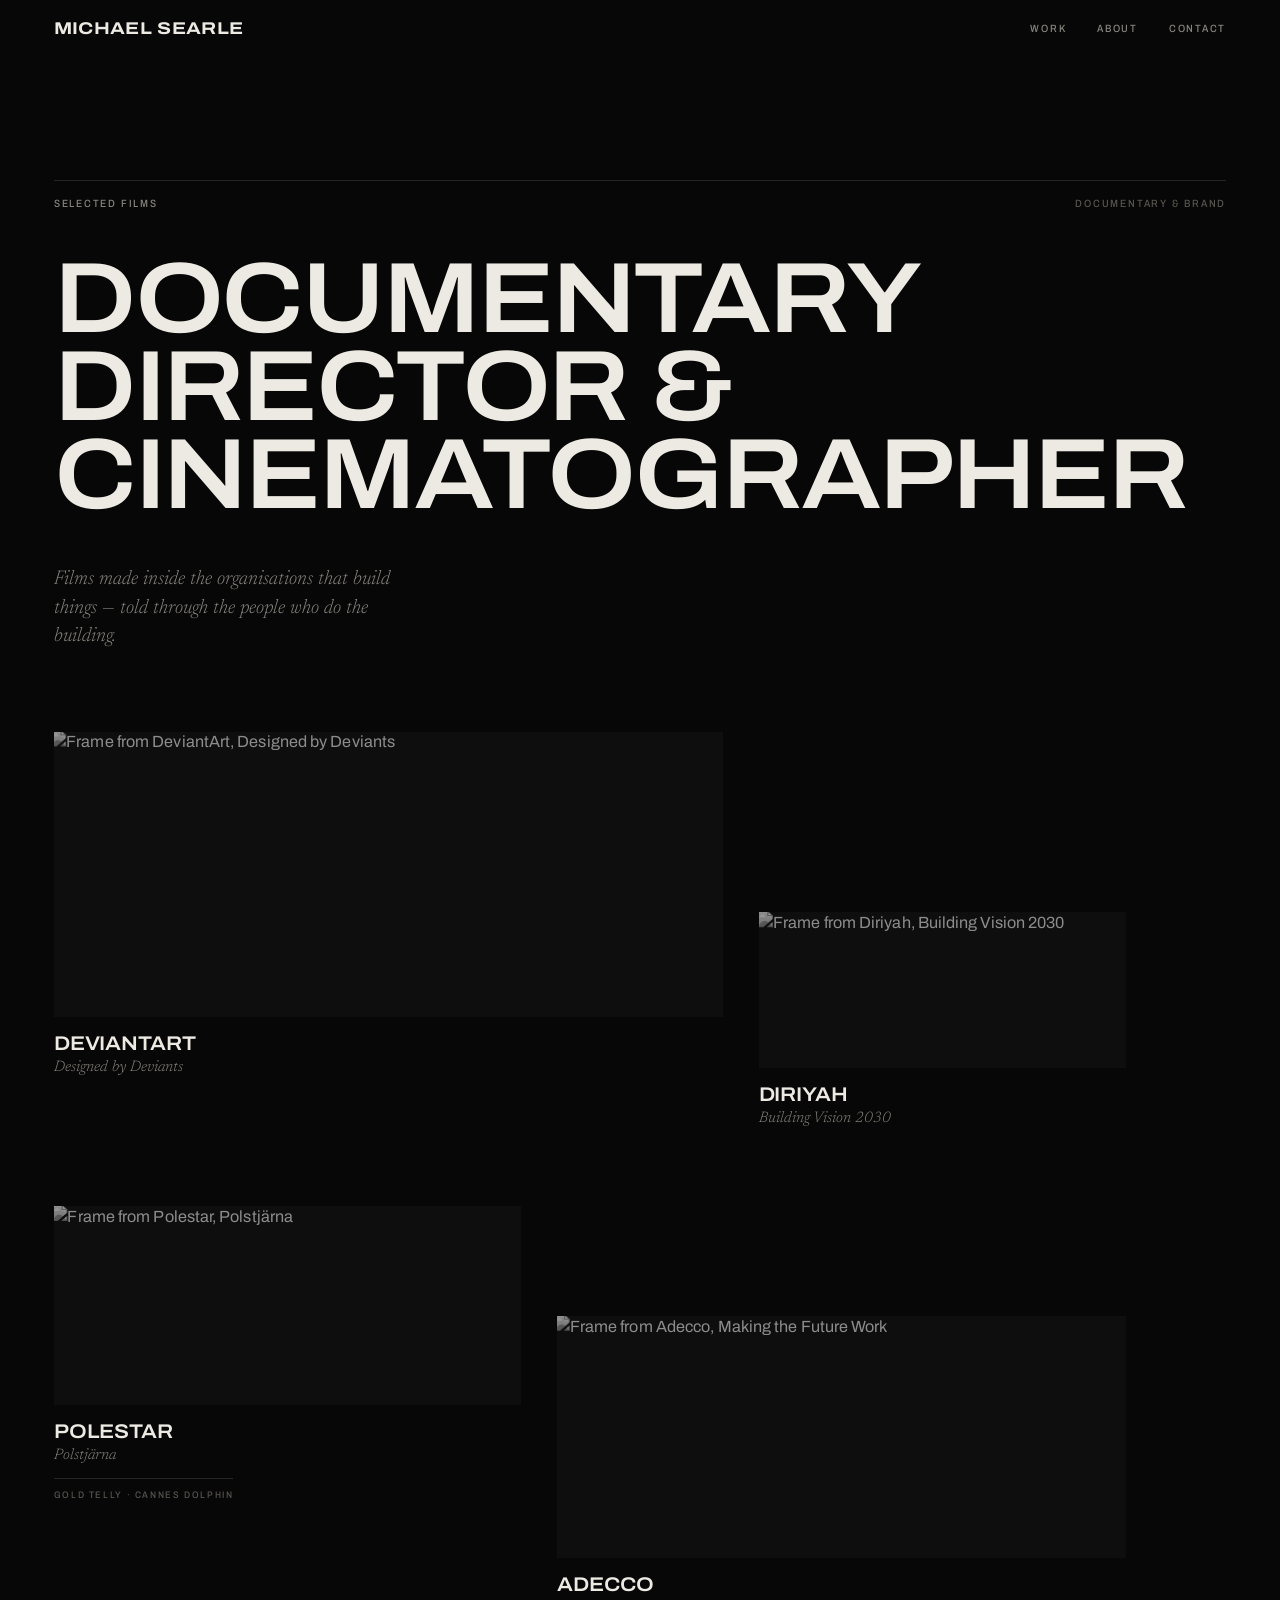
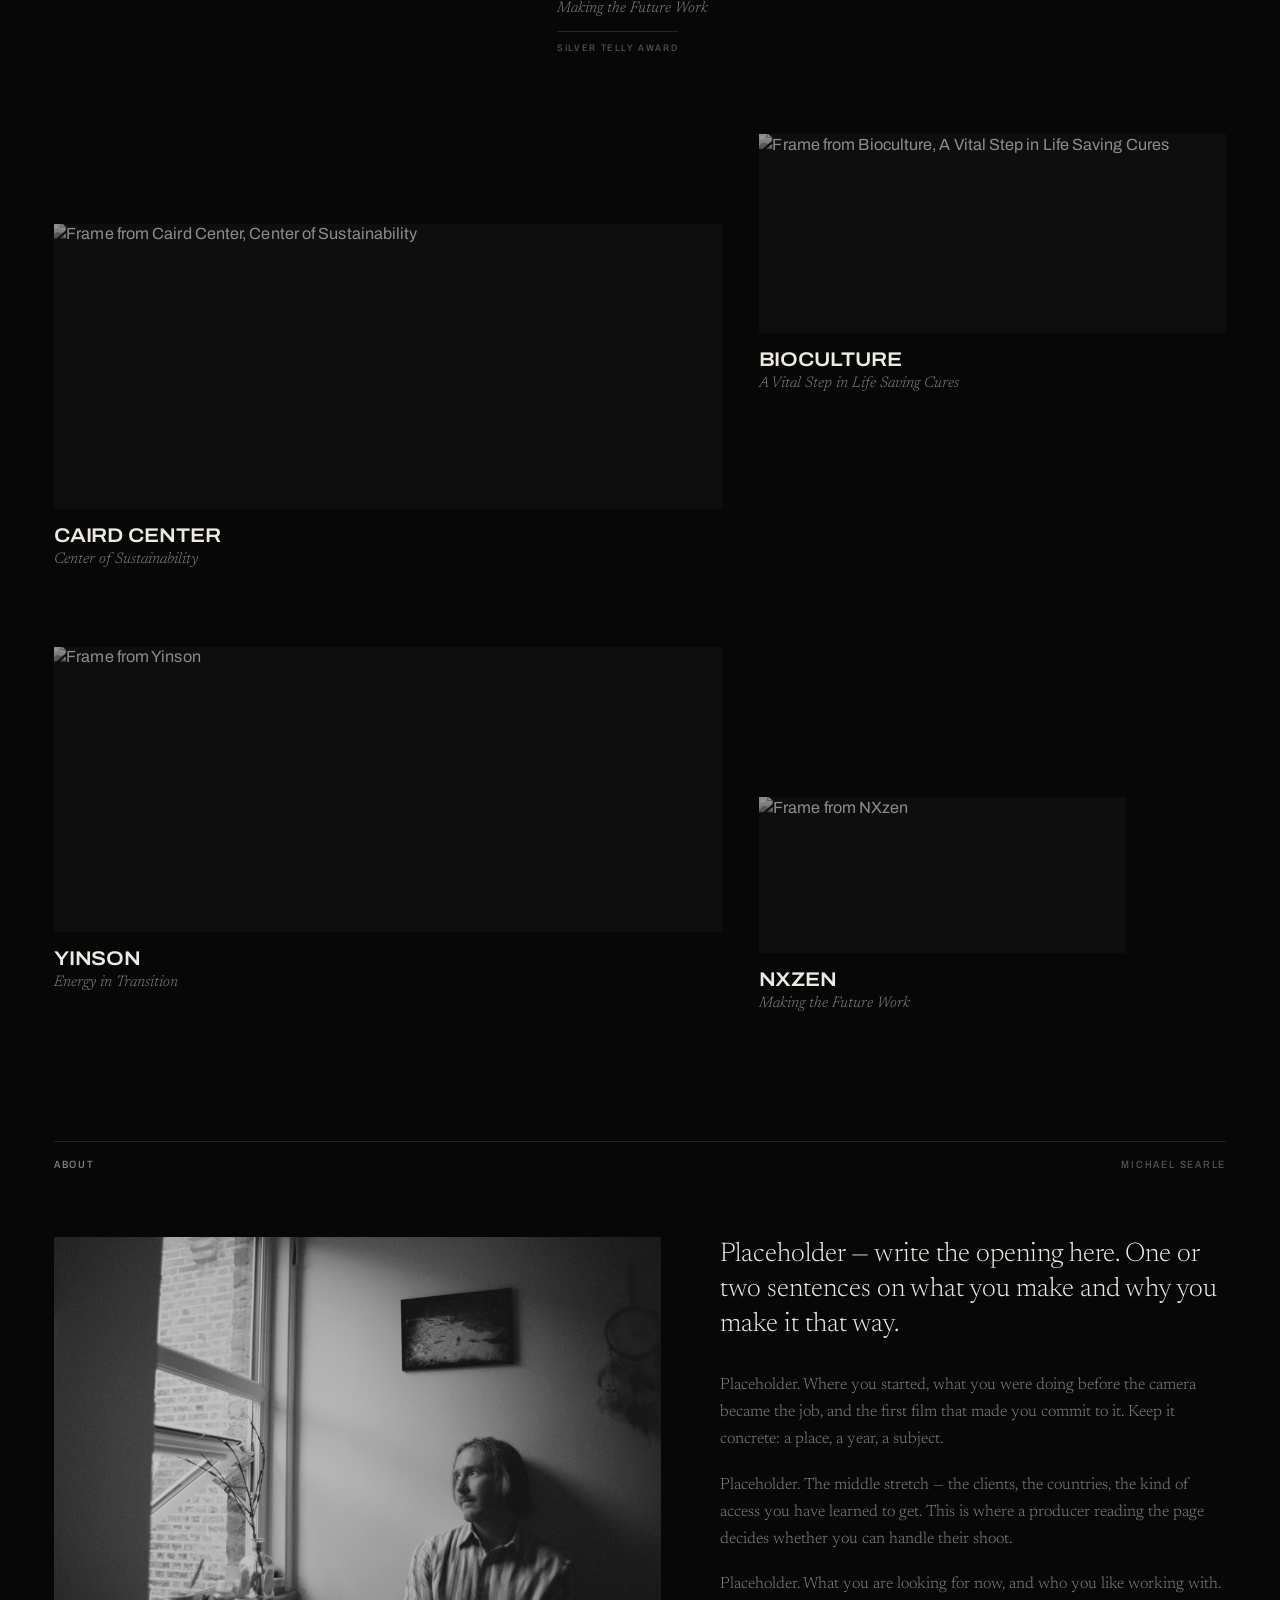
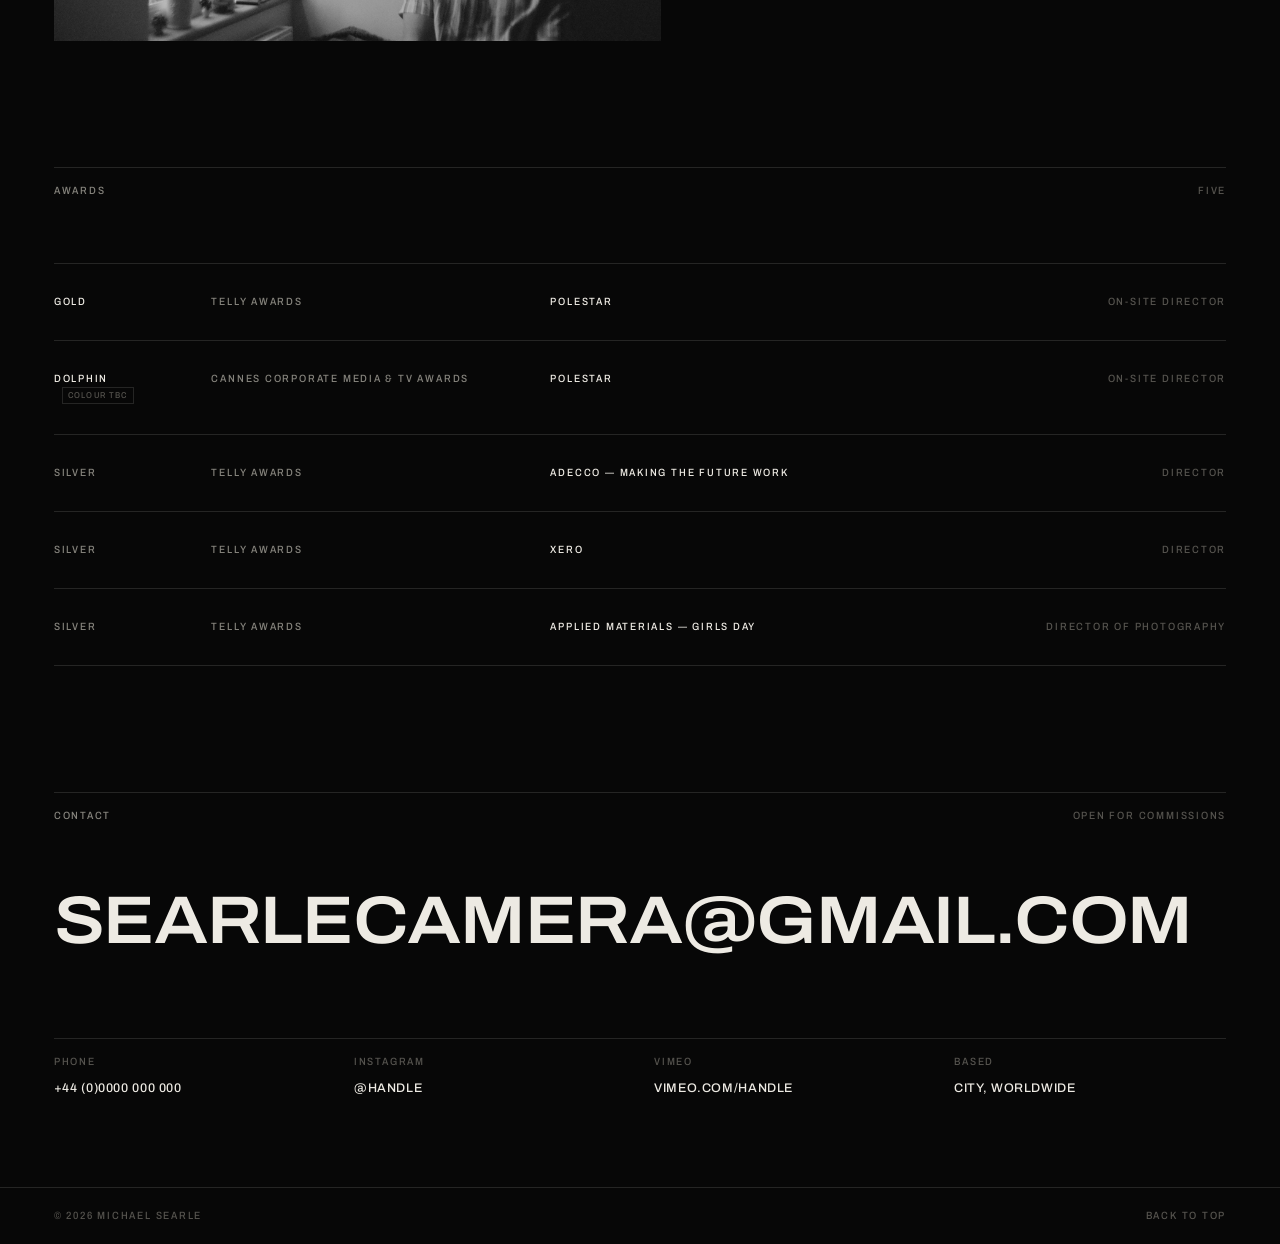
==== index.html @ 8e5689cb "Portfolio site: films, about, awards, contact Static single-page site. Monochrome by design — colour" ====
<!doctype html>
<html lang="en" class="is-loading">
<head>
<meta charset="utf-8">
<meta name="viewport" content="width=device-width, initial-scale=1">
<title>Michael Searle — Documentary Director &amp; Cinematographer</title>
<meta name="description" content="Selected documentary and brand films by Michael Searle. Director and cinematographer. Telly Award and Cannes Dolphin winner.">
<meta name="theme-color" content="#070707">

<meta property="og:type" content="website">
<meta property="og:title" content="Michael Searle — Documentary Director &amp; Cinematographer">
<meta property="og:description" content="Selected documentary and brand films. Director and cinematographer.">
<meta property="og:image" content="https://img.youtube.com/vi/LLFeIwLAFyw/maxresdefault.jpg">
<meta name="twitter:card" content="summary_large_image">

<link rel="icon" href="data:image/svg+xml,%3Csvg xmlns='http://www.w3.org/2000/svg' viewBox='0 0 32 32'%3E%3Crect width='32' height='32' fill='%23070707'/%3E%3Crect x='7' y='10' width='18' height='12' fill='none' stroke='%23EDEAE3' stroke-width='2'/%3E%3C/svg%3E">

<link rel="preconnect" href="https://fonts.googleapis.com">
<link rel="preconnect" href="https://fonts.gstatic.com" crossorigin>
<link rel="preconnect" href="https://img.youtube.com">
<link href="https://fonts.googleapis.com/css2?family=Archivo:ital,wdth,wght@0,62..125,100..900;1,62..125,100..900&family=Newsreader:ital,opsz,wght@0,6..72,200..800;1,6..72,200..800&display=swap" rel="stylesheet">
<link rel="stylesheet" href="assets/css/site.css">
</head>
<body>

<a class="skip" href="#work">Skip to the films</a>

<header class="masthead">
  <a class="wordmark" href="#top">Michael&nbsp;Searle</a>
  <nav class="nav" aria-label="Primary">
    <a href="#work">Work</a>
    <a href="#about">About</a>
    <a href="#contact">Contact</a>
  </nav>
</header>

<main id="top">

  <!-- ───────────────────────── HERO ───────────────────────── -->
  <section class="hero">
    <p class="rail">
      <span>Selected films</span>
      <span class="rail__end">Documentary &amp; brand</span>
    </p>
    <h1 class="hero__line">
      <span class="rise"><span>Documentary</span></span>
      <span class="rise"><span>Director &amp;</span></span>
      <span class="rise"><span>Cinematographer</span></span>
    </h1>
    <!-- REPLACE: one-line positioning statement -->
    <p class="hero__note rise"><span>Films made inside the organisations that build things &mdash; told through the people who do the building.</span></p>
  </section>

  <!-- ───────────────────────── WORK ───────────────────────── -->
  <!--
    HOW TO EDIT A FILM CARD
    ───────────────────────
    data-video   the YouTube ID (the bit after youtu.be/)
    --span       how many of the 12 columns the card fills (desktop only)
    --push       how far the card is nudged down the page, in px (desktop only)
    Keep each row's spans adding up to 12 or less, or the card wraps to a new row.
    film__laurel appears only on films that won something.
  -->
  <section id="work" class="work" aria-label="Selected films">
    <div class="grid">

      <article class="film" data-video="LLFeIwLAFyw" style="--span:7;--push:0">
        <button class="film__trigger" type="button">
          <span class="film__frame">
            <img class="film__still" src="https://img.youtube.com/vi/LLFeIwLAFyw/maxresdefault.jpg" alt="Frame from DeviantArt, Designed by Deviants" loading="lazy" decoding="async" width="1280" height="720">
            <span class="film__stage" aria-hidden="true"></span>
            <span class="film__cue" aria-hidden="true">Watch</span>
          </span>
          <span class="film__slate">
            <span class="film__client">DeviantArt</span>
            <span class="film__title">Designed by Deviants</span>
          </span>
        </button>
      </article>

      <article class="film" data-video="vI97A2Y2RiU" style="--span:4;--push:180">
        <button class="film__trigger" type="button">
          <span class="film__frame">
            <img class="film__still" src="https://img.youtube.com/vi/vI97A2Y2RiU/maxresdefault.jpg" alt="Frame from Diriyah, Building Vision 2030" loading="lazy" decoding="async" width="1280" height="720">
            <span class="film__stage" aria-hidden="true"></span>
            <span class="film__cue" aria-hidden="true">Watch</span>
          </span>
          <span class="film__slate">
            <span class="film__client">Diriyah</span>
            <span class="film__title">Building Vision 2030</span>
          </span>
        </button>
      </article>

      <article class="film" data-video="I_f2rPubftE" style="--span:5;--push:0">
        <button class="film__trigger" type="button">
          <span class="film__frame">
            <img class="film__still" src="https://img.youtube.com/vi/I_f2rPubftE/maxresdefault.jpg" alt="Frame from Polestar, Polstjärna" loading="lazy" decoding="async" width="1280" height="720">
            <span class="film__stage" aria-hidden="true"></span>
            <span class="film__cue" aria-hidden="true">Watch</span>
          </span>
          <span class="film__slate">
            <span class="film__client">Polestar</span>
            <span class="film__title">Polstj&auml;rna</span>
            <span class="film__laurel">Gold Telly &middot; Cannes Dolphin</span>
          </span>
        </button>
      </article>

      <article class="film" data-video="-4TSScl1bxA" style="--span:6;--push:110">
        <button class="film__trigger" type="button">
          <span class="film__frame">
            <img class="film__still" src="https://img.youtube.com/vi/-4TSScl1bxA/maxresdefault.jpg" alt="Frame from Adecco, Making the Future Work" loading="lazy" decoding="async" width="1280" height="720">
            <span class="film__stage" aria-hidden="true"></span>
            <span class="film__cue" aria-hidden="true">Watch</span>
          </span>
          <span class="film__slate">
            <span class="film__client">Adecco</span>
            <span class="film__title">Making the Future Work</span>
            <span class="film__laurel">Silver Telly Award</span>
          </span>
        </button>
      </article>

      <!--
        ORIGINA — no YouTube link was supplied, so this card is commented out.
        Paste the video ID into data-video AND into the img src, then uncomment.

      <article class="film" data-video="PASTE_ID" style="--span:4;--push:0">
        <button class="film__trigger" type="button">
          <span class="film__frame">
            <img class="film__still" src="https://img.youtube.com/vi/PASTE_ID/maxresdefault.jpg" alt="Frame from Origina, A Robin Hood Giant" loading="lazy" decoding="async" width="1280" height="720">
            <span class="film__stage" aria-hidden="true"></span>
            <span class="film__cue" aria-hidden="true">Watch</span>
          </span>
          <span class="film__slate">
            <span class="film__client">Origina</span>
            <span class="film__title">A Robin Hood Giant</span>
          </span>
        </button>
      </article>
      -->

      <article class="film" data-video="oMH13OYXkrA" style="--span:7;--push:90">
        <button class="film__trigger" type="button">
          <span class="film__frame">
            <img class="film__still" src="https://img.youtube.com/vi/oMH13OYXkrA/maxresdefault.jpg" alt="Frame from Caird Center, Center of Sustainability" loading="lazy" decoding="async" width="1280" height="720">
            <span class="film__stage" aria-hidden="true"></span>
            <span class="film__cue" aria-hidden="true">Watch</span>
          </span>
          <span class="film__slate">
            <span class="film__client">Caird Center</span>
            <span class="film__title">Center of Sustainability</span>
          </span>
        </button>
      </article>

      <article class="film" data-video="CM1mEXK-iSc" style="--span:5;--push:0">
        <button class="film__trigger" type="button">
          <span class="film__frame">
            <img class="film__still" src="https://img.youtube.com/vi/CM1mEXK-iSc/maxresdefault.jpg" alt="Frame from Bioculture, A Vital Step in Life Saving Cures" loading="lazy" decoding="async" width="1280" height="720">
            <span class="film__stage" aria-hidden="true"></span>
            <span class="film__cue" aria-hidden="true">Watch</span>
          </span>
          <span class="film__slate">
            <span class="film__client">Bioculture</span>
            <span class="film__title">A Vital Step in Life Saving Cures</span>
          </span>
        </button>
      </article>

      <!--
        APPLIED MATERIALS — no YouTube link was supplied, so this card is commented out.
        Paste the video ID into data-video AND into the img src, then uncomment.

      <article class="film" data-video="PASTE_ID" style="--span:6;--push:130">
        <button class="film__trigger" type="button">
          <span class="film__frame">
            <img class="film__still" src="https://img.youtube.com/vi/PASTE_ID/maxresdefault.jpg" alt="Frame from Applied Materials, Girls Day" loading="lazy" decoding="async" width="1280" height="720">
            <span class="film__stage" aria-hidden="true"></span>
            <span class="film__cue" aria-hidden="true">Watch</span>
          </span>
          <span class="film__slate">
            <span class="film__client">Applied Materials</span>
            <span class="film__title">Girls Day &mdash; Des Ailes Pour Toutes</span>
            <span class="film__laurel">Silver Telly Award</span>
          </span>
        </button>
      </article>
      -->

      <article class="film" data-video="Gzla2dBXvBA" style="--span:7;--push:0">
        <button class="film__trigger" type="button">
          <span class="film__frame">
            <img class="film__still" src="https://img.youtube.com/vi/Gzla2dBXvBA/maxresdefault.jpg" alt="Frame from Yinson" loading="lazy" decoding="async" width="1280" height="720">
            <span class="film__stage" aria-hidden="true"></span>
            <span class="film__cue" aria-hidden="true">Watch</span>
          </span>
          <span class="film__slate">
            <span class="film__client">Yinson</span>
            <!-- REPLACE: subtitle for Yinson -->
            <span class="film__title">Energy in Transition</span>
          </span>
        </button>
      </article>

      <article class="film" data-video="K4j6Lb-5UPE" style="--span:4;--push:150">
        <button class="film__trigger" type="button">
          <span class="film__frame">
            <img class="film__still" src="https://img.youtube.com/vi/K4j6Lb-5UPE/maxresdefault.jpg" alt="Frame from NXzen" loading="lazy" decoding="async" width="1280" height="720">
            <span class="film__stage" aria-hidden="true"></span>
            <span class="film__cue" aria-hidden="true">Watch</span>
          </span>
          <span class="film__slate">
            <span class="film__client">NXzen</span>
            <!-- CHECK: you gave NXzen the same subtitle as Adecco -->
            <span class="film__title">Making the Future Work</span>
          </span>
        </button>
      </article>

    </div>
  </section>

  <!-- ───────────────────────── ABOUT ───────────────────────── -->
  <section id="about" class="about">
    <p class="rail">
      <span>About</span>
      <span class="rail__end">Michael Searle</span>
    </p>

    <div class="about__body">
      <figure class="portrait">
        <img src="assets/img/bio.jpg" alt="Michael Searle" loading="lazy" decoding="async" width="2000" height="1325">
      </figure>

      <!-- REPLACE: career story. Keep it to three or four short paragraphs. -->
      <div class="prose">
        <p class="prose__lead">Placeholder &mdash; write the opening here. One or two sentences on what you make and why you make it that way.</p>
        <p>Placeholder. Where you started, what you were doing before the camera became the job, and the first film that made you commit to it. Keep it concrete: a place, a year, a subject.</p>
        <p>Placeholder. The middle stretch &mdash; the clients, the countries, the kind of access you have learned to get. This is where a producer reading the page decides whether you can handle their shoot.</p>
        <p>Placeholder. What you are looking for now, and who you like working with.</p>
      </div>
    </div>
  </section>

  <!-- ───────────────────────── AWARDS ───────────────────────── -->
  <section id="awards" class="awards">
    <p class="rail">
      <span>Awards</span>
      <span class="rail__end">Five</span>
    </p>

    <ul class="ledger">
      <li class="ledger__row">
        <span class="ledger__metal ledger__metal--gold">Gold</span>
        <span class="ledger__award">Telly Awards</span>
        <span class="ledger__project">Polestar</span>
        <span class="ledger__role">On-site Director</span>
      </li>
      <li class="ledger__row">
        <span class="ledger__metal ledger__metal--gold">Dolphin<i class="tbc">colour TBC</i></span>
        <span class="ledger__award">Cannes Corporate Media &amp; TV Awards</span>
        <span class="ledger__project">Polestar</span>
        <span class="ledger__role">On-site Director</span>
      </li>
      <li class="ledger__row">
        <span class="ledger__metal">Silver</span>
        <span class="ledger__award">Telly Awards</span>
        <span class="ledger__project">Adecco &mdash; Making the Future Work</span>
        <span class="ledger__role">Director</span>
      </li>
      <li class="ledger__row">
        <span class="ledger__metal">Silver</span>
        <span class="ledger__award">Telly Awards</span>
        <span class="ledger__project">Xero</span>
        <span class="ledger__role">Director</span>
      </li>
      <li class="ledger__row">
        <span class="ledger__metal">Silver</span>
        <span class="ledger__award">Telly Awards</span>
        <span class="ledger__project">Applied Materials &mdash; Girls Day</span>
        <span class="ledger__role">Director of Photography</span>
      </li>
    </ul>
  </section>

  <!-- ───────────────────────── CONTACT ───────────────────────── -->
  <section id="contact" class="contact">
    <p class="rail">
      <span>Contact</span>
      <span class="rail__end">Open for commissions</span>
    </p>

    <div class="contact__body">
      <a class="contact__mail" href="mailto:searlecamera@gmail.com">searlecamera@<wbr>gmail.com</a>

      <!-- REPLACE: your real details, or delete any line you do not use -->
      <ul class="contact__links">
        <li><span class="contact__label">Phone</span><a href="tel:+440000000000">+44 (0)0000 000 000</a></li>
        <li><span class="contact__label">Instagram</span><a href="https://instagram.com/" target="_blank" rel="noopener">@handle</a></li>
        <li><span class="contact__label">Vimeo</span><a href="https://vimeo.com/" target="_blank" rel="noopener">vimeo.com/handle</a></li>
        <li><span class="contact__label">Based</span><span>City, worldwide</span></li>
      </ul>
    </div>
  </section>

</main>

<footer class="footer">
  <span>&copy; <span id="year">2026</span> Michael Searle</span>
  <a href="#top">Back to top</a>
</footer>

<!-- Film index readout, bottom-left -->
<p class="hud" aria-hidden="true"><span class="hud__label">Index</span> <span class="hud__value" id="hud-value">08</span></p>

<!-- Lightbox -->
<div class="viewer" id="viewer" role="dialog" aria-modal="true" aria-label="Film player" hidden>
  <button class="viewer__close" id="viewer-close" type="button" aria-label="Close player">Close</button>
  <div class="viewer__stage">
    <div class="viewer__ratio" id="viewer-mount"></div>
    <p class="viewer__slate" id="viewer-slate"></p>
  </div>
</div>

<script src="assets/js/site.js"></script>
</body>
</html>
---- assets/css/site.css ----
/* ============================================================
   Michael Searle — documentary portfolio
   Palette rule: the page is monochrome. All colour comes from
   the film frames themselves, and only when you look at them.
   ============================================================ */

:root{
  --ink:       #070707;   /* page ground */
  --ink-lift:  #0e0e0e;   /* frame ground before an image loads */
  --paper:     #edeae3;   /* primary text, warm off-white */
  --haze:      #85837c;   /* secondary text */
  --haze-dim:  #55534e;   /* tertiary text, laurels */
  --rule:      rgba(237,234,227,.13);

  --gutter:    clamp(18px, 4.2vw, 68px);
  --band:      clamp(88px, 14vh, 190px);

  --f-display: 'Archivo', 'Helvetica Neue', Helvetica, Arial, sans-serif;
  --f-read:    'Newsreader', 'Iowan Old Style', 'Palatino Linotype', Georgia, serif;

  --ease:      cubic-bezier(.22,.61,.36,1);
  --wide:      112;       /* Archivo wdth axis, display role */
  --narrow:    86;        /* Archivo wdth axis, utility role */
}

*,*::before,*::after{ box-sizing:border-box; }

html{
  background:var(--ink);
  -webkit-text-size-adjust:100%;
  scroll-behavior:smooth;
  scroll-padding-top:96px;
}

body{
  margin:0;
  background:var(--ink);
  color:var(--paper);
  font-family:var(--f-display);
  font-size:16px;
  line-height:1.5;
  -webkit-font-smoothing:antialiased;
  text-rendering:optimizeLegibility;
  overflow-x:hidden;
}

img{ display:block; max-width:100%; height:auto; }
button{ font:inherit; color:inherit; background:none; border:0; padding:0; cursor:pointer; }
a{ color:inherit; text-decoration:none; }

::selection{ background:var(--paper); color:var(--ink); }

:focus-visible{
  outline:1px solid var(--paper);
  outline-offset:5px;
}

/* ---------- shared type roles ---------- */

.rail,
.nav a,
.film__laurel,
.hud,
.ledger__row,
.contact__links,
.footer,
.viewer__close,
.film__cue{
  font-variation-settings:'wdth' var(--narrow);
  font-weight:500;
  font-size:10.5px;
  letter-spacing:.17em;
  text-transform:uppercase;
}

.skip{
  position:absolute; left:-9999px; top:0; z-index:200;
  background:var(--paper); color:var(--ink);
  padding:12px 18px; letter-spacing:.14em; text-transform:uppercase; font-size:11px;
}
.skip:focus{ left:12px; top:12px; }

/* ---------- masthead ---------- */

.masthead{
  position:fixed; inset:0 0 auto 0; z-index:60;
  display:flex; align-items:center; justify-content:space-between;
  gap:24px;
  padding:20px var(--gutter);
  transition:background .4s var(--ease), border-color .4s var(--ease), padding .4s var(--ease);
  border-bottom:1px solid transparent;
}
.masthead.is-stuck{
  background:rgba(7,7,7,.82);
  backdrop-filter:blur(14px);
  -webkit-backdrop-filter:blur(14px);
  border-bottom-color:var(--rule);
  padding-top:14px; padding-bottom:14px;
}

.wordmark{
  font-variation-settings:'wdth' 120;
  font-weight:700;
  font-size:clamp(13px, 1.35vw, 17px);
  letter-spacing:.02em;
  text-transform:uppercase;
  line-height:1;
}

.nav{ display:flex; gap:clamp(16px, 2.4vw, 38px); }
.nav a{ color:var(--haze); transition:color .3s var(--ease); }
.nav a:hover, .nav a:focus-visible{ color:var(--paper); }

/* ---------- section marker ---------- */

.rail{
  display:flex; justify-content:space-between; align-items:baseline; gap:20px;
  margin:0 0 clamp(34px, 5vw, 72px);
  padding-top:15px;
  border-top:1px solid var(--rule);
  color:var(--haze);
}
.rail__end{ color:var(--haze-dim); text-align:right; }

/* ---------- hero ---------- */

.hero{
  padding:clamp(140px, 20vh, 230px) var(--gutter) clamp(56px, 9vh, 110px);
}

.hero .rail{ margin-bottom:clamp(24px, 3.4vw, 46px); }

.hero__line{
  margin:0;
  font-variation-settings:'wdth' var(--wide);
  font-weight:600;
  font-size:min(9.4rem, calc((100vw - 2 * var(--gutter) - 14px) / 11.6));
  line-height:.88;
  letter-spacing:-.022em;
  text-transform:uppercase;
}

.hero__note{
  margin:clamp(26px, 3.6vw, 46px) 0 0;
  max-width:34ch;
  font-family:var(--f-read);
  font-style:italic;
  font-weight:300;
  font-size:clamp(1.02rem, 1.55vw, 1.35rem);
  line-height:1.45;
  color:var(--haze);
}

/* load-in */
.rise{ display:block; overflow:hidden; }
.rise > span{
  display:block;
  transform:translateY(110%);
  transition:transform 1.05s var(--ease);
}
html:not(.is-loading) .rise > span{ transform:none; }
.hero__line .rise:nth-child(1) > span{ transition-delay:.06s; }
.hero__line .rise:nth-child(2) > span{ transition-delay:.14s; }
.hero__line .rise:nth-child(3) > span{ transition-delay:.22s; }
.hero__note.rise > span{ transition-delay:.34s; }

.hero .rail{
  opacity:0;
  transition:opacity .9s var(--ease) .1s;
}
html:not(.is-loading) .hero .rail{ opacity:1; }

/* ---------- the contact sheet ---------- */

.work{ padding:0 var(--gutter) var(--band); }

.grid{
  display:grid;
  grid-template-columns:repeat(12, 1fr);
  gap:clamp(46px, 6vw, 120px) clamp(20px, 2.8vw, 52px);
  align-items:start;
}

.film{
  grid-column:span var(--span, 6);
  margin-top:calc(var(--push, 0) * 1px);
  opacity:0;
  transform:translateY(14px);
  transition:opacity .9s var(--ease), transform .9s var(--ease);
}
.film.is-in{ opacity:1; transform:none; }

.film__trigger{
  display:block; width:100%; text-align:left;
}

/* Most of the films are finished at 2.35:1, so YouTube's 16:9 stills arrive
   letterboxed. Cropping the frame to scope drops the bars exactly and gives
   the whole grid one ratio. A 16:9 film added later is cropped to match. */
.film__frame{
  position:relative;
  display:block;
  aspect-ratio:2.35 / 1;
  overflow:hidden;
  background:var(--ink-lift);
}

/* the developing effect: colour is the reward for looking */
.film__still{
  width:100%; height:100%;
  object-fit:cover;
  filter:grayscale(1) contrast(1.06) brightness(.58);
  transform:scale(1.012);
  transition:filter .75s var(--ease), transform 1.4s var(--ease);
}
.film:hover .film__still,
.film__trigger:focus-visible .film__still{
  filter:grayscale(0) contrast(1) brightness(1);
  transform:scale(1.03);
}

.film__stage{
  position:absolute; inset:0;
  opacity:0;
  pointer-events:none;
  transition:opacity .7s var(--ease);
}
.film__stage.is-live{ opacity:1; }
/* The player keeps its own 16:9 box and overflows the frame, so a 2:1 film
   lands exactly inside the crop and the player's chrome sits outside it. */
.film__stage iframe{
  position:absolute; top:50%; left:50%;
  width:100%; height:auto;
  aspect-ratio:16 / 9;
  transform:translate(-50%,-50%) scale(1.02);
  border:0;
}

.film__cue{
  position:absolute; left:14px; bottom:14px; z-index:2;
  padding:7px 12px 6px;
  background:var(--paper); color:var(--ink);
  opacity:0; transform:translateY(6px);
  transition:opacity .4s var(--ease), transform .4s var(--ease);
}
.film:hover .film__cue,
.film__trigger:focus-visible .film__cue{ opacity:1; transform:none; }

.film__slate{
  display:block;
  padding-top:16px;
}

.film__client{
  display:block;
  font-variation-settings:'wdth' var(--wide);
  font-weight:600;
  font-size:clamp(1.05rem, 1.55vw, 1.7rem);
  line-height:1.1;
  letter-spacing:-.005em;
  text-transform:uppercase;
}

.film__title{
  display:block;
  margin-top:3px;
  font-family:var(--f-read);
  font-style:italic;
  font-weight:300;
  font-size:clamp(.95rem, 1.12vw, 1.15rem);
  line-height:1.35;
  color:var(--haze);
}

/* only on films that won something — the asymmetry is the information */
.film__laurel{
  display:inline-block;
  margin-top:11px;
  padding-top:9px;
  border-top:1px solid var(--rule);
  color:var(--haze-dim);
  font-size:9.5px;
}

/* ---------- about ---------- */

.about{ padding:0 var(--gutter) var(--band); }

.about__body{
  display:grid;
  grid-template-columns:minmax(0,6fr) minmax(0,5fr);
  gap:clamp(28px, 4.6vw, 88px);
  align-items:start;
}

/* Black and white until you hover it, same rule as the films. */
.portrait{ margin:0; overflow:hidden; }
.portrait img{
  width:100%;
  aspect-ratio:3 / 2;
  object-fit:cover;
  filter:grayscale(1) contrast(1.04) brightness(.78);
  transform:scale(1.004);
  transition:filter .8s var(--ease), transform 1.4s var(--ease);
}
.portrait:hover img{
  filter:grayscale(0) contrast(1) brightness(1);
  transform:scale(1.02);
}

.prose{
  max-width:56ch;
  font-family:var(--f-read);
  font-weight:300;
  font-size:clamp(1.02rem, 1.22vw, 1.22rem);
  line-height:1.65;
  color:var(--haze);
}
.prose p{ margin:0 0 1.15em; }
.prose p:last-child{ margin-bottom:0; }
.prose__lead{
  font-size:clamp(1.28rem, 2.1vw, 2rem);
  line-height:1.32;
  color:var(--paper);
  margin-bottom:1.1em !important;
}

/* ---------- awards ledger ---------- */

.awards{ padding:0 var(--gutter) var(--band); }

.ledger{ list-style:none; margin:0; padding:0; }

.ledger__row{
  display:grid;
  grid-template-columns:minmax(88px,1fr) minmax(0,2.4fr) minmax(0,3fr) minmax(0,2fr);
  gap:16px clamp(14px, 2.2vw, 40px);
  align-items:baseline;
  padding:clamp(18px, 2.4vw, 30px) 0;
  border-bottom:1px solid var(--rule);
  color:var(--haze);
}
.ledger__row:first-child{ border-top:1px solid var(--rule); }

/* metal is signalled by brightness, not by colour */
.ledger__metal{ color:var(--haze); }
.ledger__metal--gold{ color:var(--paper); }

.ledger__project{ color:var(--paper); }
.ledger__role{ color:var(--haze-dim); text-align:right; }

.tbc{
  display:inline-block;
  margin-left:8px;
  font-size:8.5px;
  font-style:normal;
  letter-spacing:.14em;
  color:var(--haze-dim);
  border:1px solid var(--rule);
  padding:2px 5px 1px;
  vertical-align:1px;
}

/* ---------- contact ---------- */

.contact{ padding:0 var(--gutter) clamp(70px, 10vh, 130px); }

/* The email is sized to fill the page width. If you swap in a longer
   address, drop the divisor below until it fits on one line again. */
.contact__mail{
  display:inline-block;
  font-variation-settings:'wdth' var(--wide);
  font-weight:600;
  font-size:min(6.2rem, calc((100vw - 2 * var(--gutter) - 14px) / 17.2));
  line-height:1;
  letter-spacing:-.02em;
  text-transform:uppercase;
  overflow-wrap:anywhere;
  background-image:linear-gradient(var(--paper),var(--paper));
  background-repeat:no-repeat;
  background-position:0 100%;
  background-size:0 1px;
  transition:background-size .55s var(--ease);
}
.contact__mail:hover,
.contact__mail:focus-visible{ background-size:100% 1px; }

.contact__links{
  list-style:none;
  margin:clamp(46px, 6.5vw, 92px) 0 0;
  padding:0;
  display:grid;
  grid-template-columns:repeat(4, minmax(0,1fr));
  gap:clamp(14px, 2.2vw, 36px);
  border-top:1px solid var(--rule);
}
.contact__links li{
  display:flex;
  flex-direction:column;
  gap:9px;
  padding-top:15px;
  color:var(--paper);
}
.contact__label{ color:var(--haze-dim); }
.contact__links li > :last-child{
  font-variation-settings:'wdth' 100;
  font-size:12.5px;
  letter-spacing:.05em;
}
.contact__links a{ transition:color .3s var(--ease); }
.contact__links a:hover{ color:var(--haze); }

/* ---------- footer ---------- */

.footer{
  display:flex; justify-content:space-between; gap:20px;
  padding:20px var(--gutter);
  border-top:1px solid var(--rule);
  color:var(--haze-dim);
}
.footer a:hover{ color:var(--paper); }

/* ---------- index readout ---------- */

.hud{
  position:fixed; left:var(--gutter); bottom:18px; z-index:55;
  margin:0;
  display:flex; gap:10px;
  color:var(--haze-dim);
  mix-blend-mode:difference;
  transition:opacity .4s var(--ease);
}
.hud__value{ color:var(--paper); font-variant-numeric:tabular-nums; }
.hud.is-hidden{ opacity:0; }

/* ---------- viewer ---------- */

.viewer{
  position:fixed; inset:0; z-index:100;
  display:grid; place-items:center;
  padding:clamp(16px, 5vw, 64px);
  background:rgba(4,4,4,.975);
  backdrop-filter:blur(10px);
  -webkit-backdrop-filter:blur(10px);
  opacity:0;
  transition:opacity .45s var(--ease);
}
.viewer[hidden]{ display:none; }
.viewer.is-open{ opacity:1; }

.viewer__stage{ width:100%; max-width:min(100%, 160vh); }

.viewer__ratio{
  position:relative;
  aspect-ratio:16 / 9;
  background:#000;
}
.viewer__ratio iframe{
  position:absolute; inset:0;
  width:100%; height:100%;
  border:0;
}

.viewer__slate{
  margin:16px 0 0;
  font-variation-settings:'wdth' var(--narrow);
  font-size:10.5px; letter-spacing:.17em; text-transform:uppercase;
  color:var(--haze);
}
.viewer__slate b{ color:var(--paper); font-weight:500; }

.viewer__close{
  position:absolute; top:clamp(16px,3vw,34px); right:clamp(16px,4vw,44px);
  color:var(--haze);
  transition:color .3s var(--ease);
}
.viewer__close:hover{ color:var(--paper); }

body.is-locked{ overflow:hidden; }

/* ============================================================
   Responsive
   ============================================================ */

@media (max-width:1180px){
  .grid{ grid-template-columns:repeat(2, 1fr); gap:clamp(38px,5vw,70px) clamp(18px,2.6vw,36px); }
  .film{ grid-column:span 1; margin-top:0; }
  .hud{ display:none; }
}

@media (max-width:820px){
  html{ scroll-padding-top:74px; }

  .grid{ grid-template-columns:1fr; gap:44px; }

  .hero{ padding-top:clamp(112px, 22vh, 170px); }
  .hero__line{
    font-variation-settings:'wdth' 96;
    font-size:min(4.8rem, calc((100vw - 2 * var(--gutter) - 8px) / 9.75));
    letter-spacing:-.012em;
  }
  .hero__note{ max-width:none; }

  .about__body{ grid-template-columns:1fr; }

  .portrait img{ aspect-ratio:3 / 2; }

  .ledger__row{
    grid-template-columns:1fr auto;
    gap:4px 18px;
    padding:18px 0;
  }
  .ledger__metal{ order:1; }
  .ledger__role{ order:2; text-align:right; }
  .ledger__project{ order:3; grid-column:1 / -1; margin-top:6px; }
  .ledger__award{ order:4; grid-column:1 / -1; }

  .contact__mail{
    font-variation-settings:'wdth' 96;
    font-size:min(3.4rem, calc((100vw - 2 * var(--gutter) - 8px) / 9));
  }

  .contact__links{
    grid-template-columns:1fr;
    gap:0;
  }
  .contact__links li{
    flex-direction:row;
    justify-content:space-between;
    align-items:baseline;
    gap:18px;
    padding:13px 0;
    border-bottom:1px solid var(--rule);
  }
  .contact__links li > :last-child{ text-align:right; }

  .footer{ font-size:9.5px; }
}

@media (max-width:520px){
  .rail{ font-size:9.5px; letter-spacing:.14em; }
  .nav{ gap:15px; }
  .nav a{ font-size:9.5px; letter-spacing:.12em; }
}

/* touch devices: no hover previews, so the frames sit developed */
/* Touch devices have no cursor, so the frames develop by position instead:
   site.js writes --dev (0 monochrome, 1 full colour) as they pass the middle
   of the screen. The filters interpolate on it, so the change is continuous
   rather than a switch, and no transition is wanted on top of it. */
@media (hover:none){
  .film .film__still,
  .film:hover .film__still,
  .film__trigger:focus-visible .film__still{
    filter:grayscale(calc(1 - var(--dev, 0)))
           contrast(calc(1.06 - .06 * var(--dev, 0)))
           brightness(calc(.62 + .38 * var(--dev, 0)));
    transform:scale(calc(1.012 + .018 * var(--dev, 0)));
    transition:none;
  }

  .portrait img,
  .portrait:hover img{
    filter:grayscale(calc(1 - var(--dev, 0)))
           contrast(calc(1.04 - .04 * var(--dev, 0)))
           brightness(calc(.74 + .26 * var(--dev, 0)));
    transform:none;
    transition:none;
  }

  .film__cue{ opacity:1; transform:none; }
}

/* ============================================================
   Reduced motion
   ============================================================ */

@media (prefers-reduced-motion:reduce){
  html{ scroll-behavior:auto; }
  *,*::before,*::after{
    animation-duration:.01ms !important;
    animation-iteration-count:1 !important;
    transition-duration:.01ms !important;
    scroll-behavior:auto !important;
  }
  .rise > span{ transform:none; }
  .film{ opacity:1; transform:none; }
  .hero .rail{ opacity:1; }
  .film__still,
  .portrait img{ transform:none; }
}

/* graceful fallback if the variable width axis is unavailable */
@supports not (font-variation-settings:'wdth' 100){
  .hero__line,.wordmark,.film__client,.contact__mail{ letter-spacing:.005em; }
}
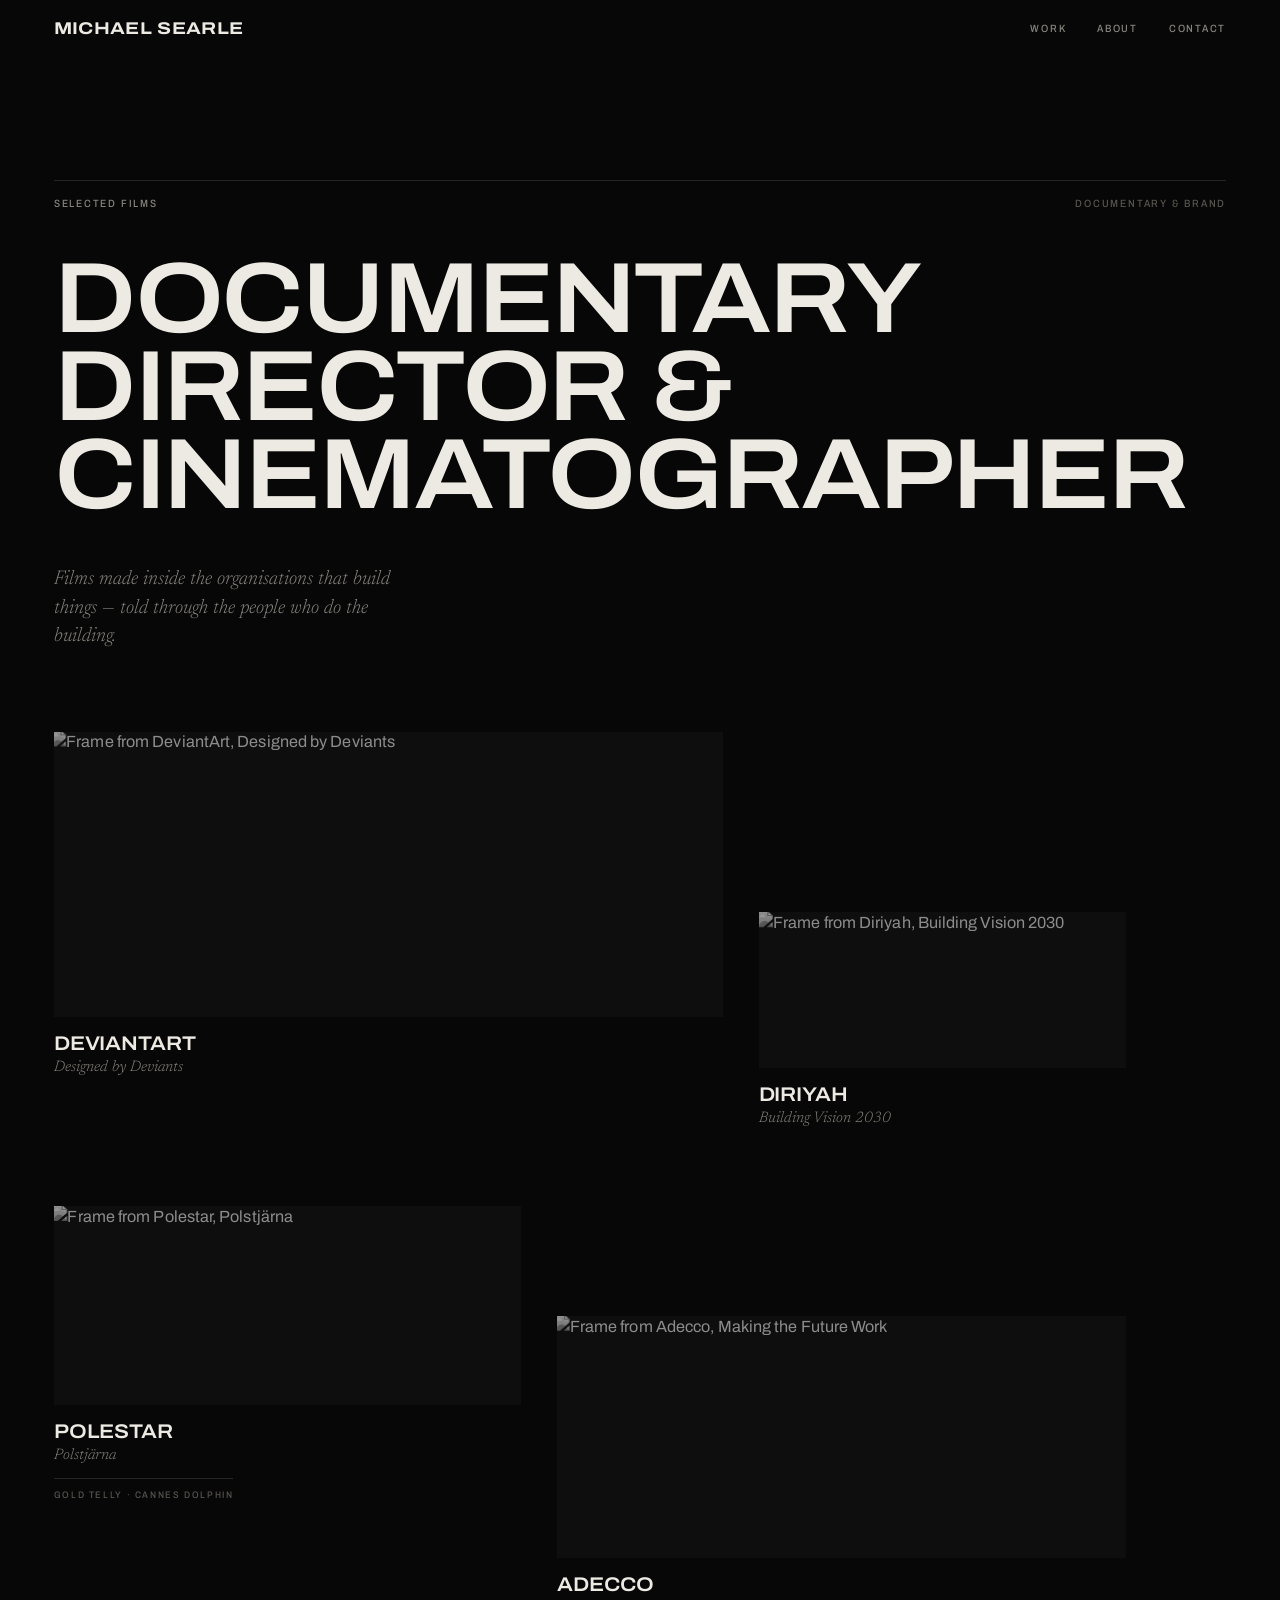
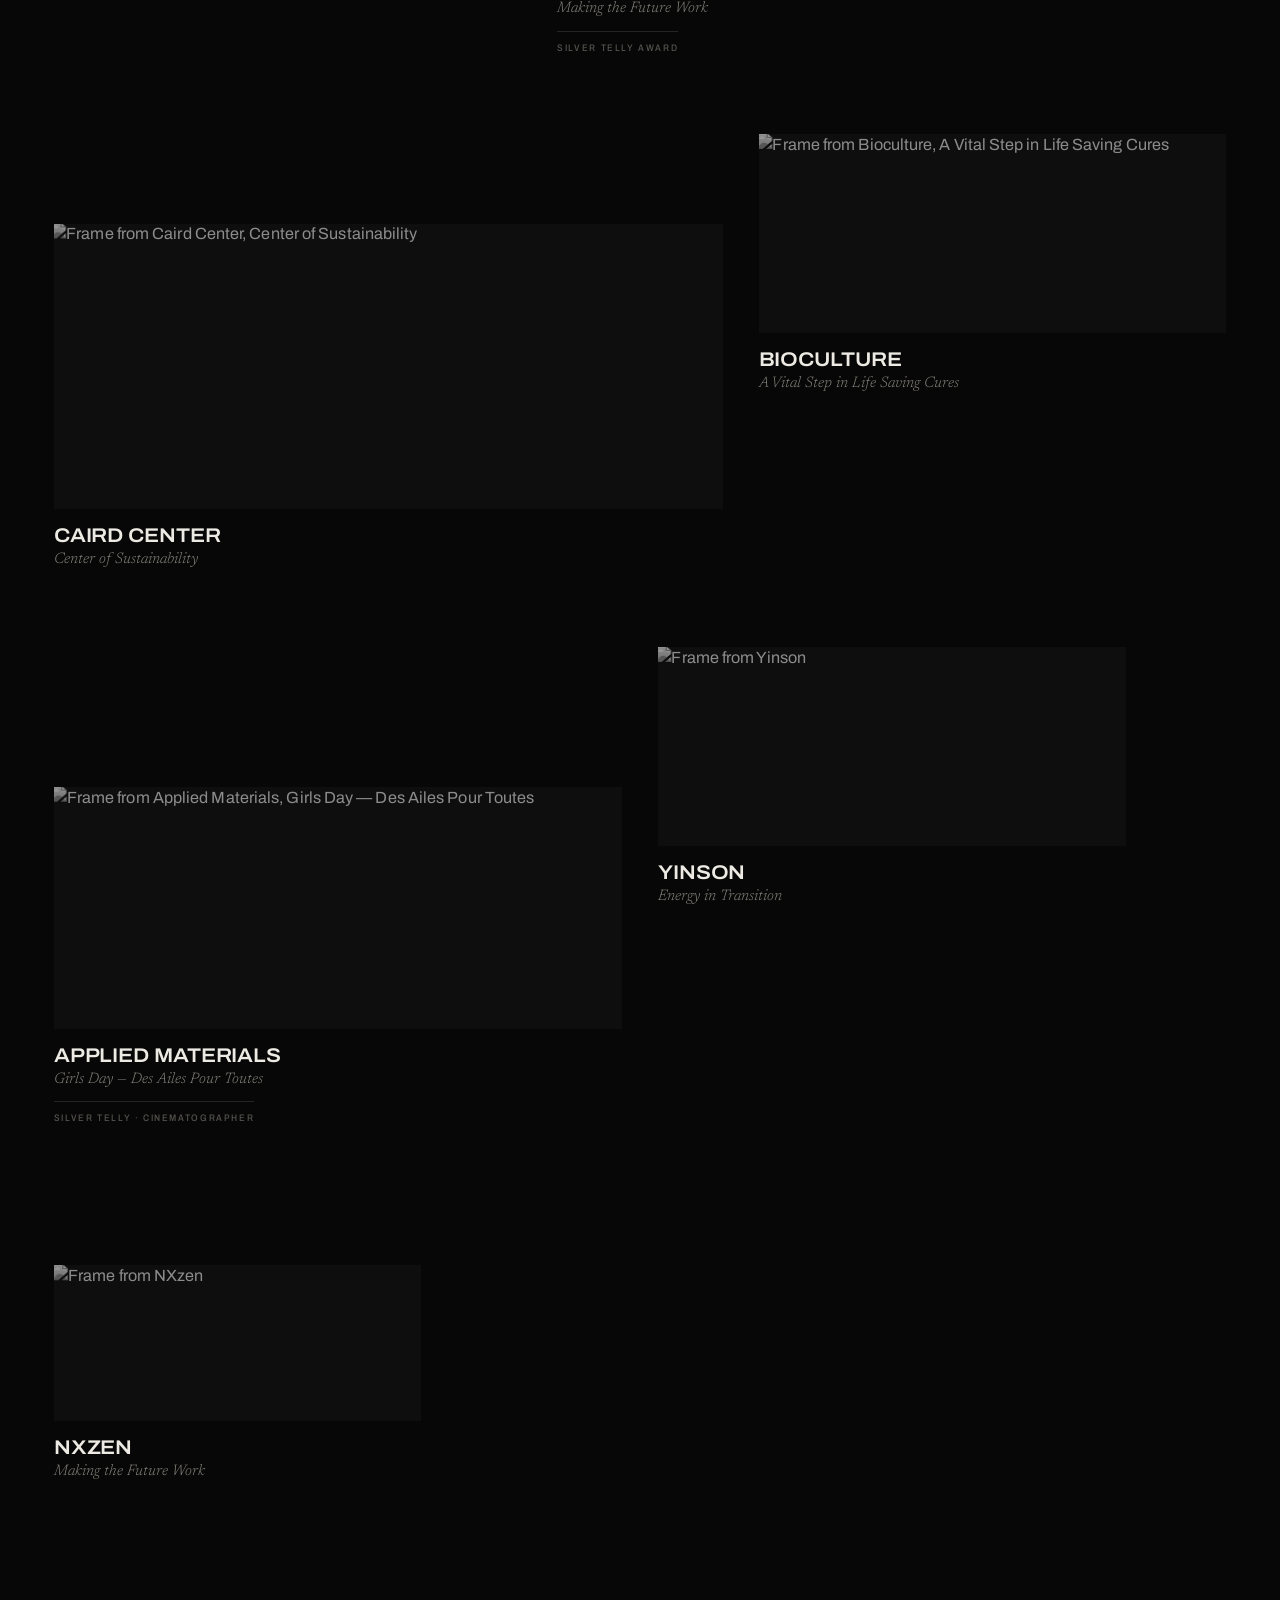
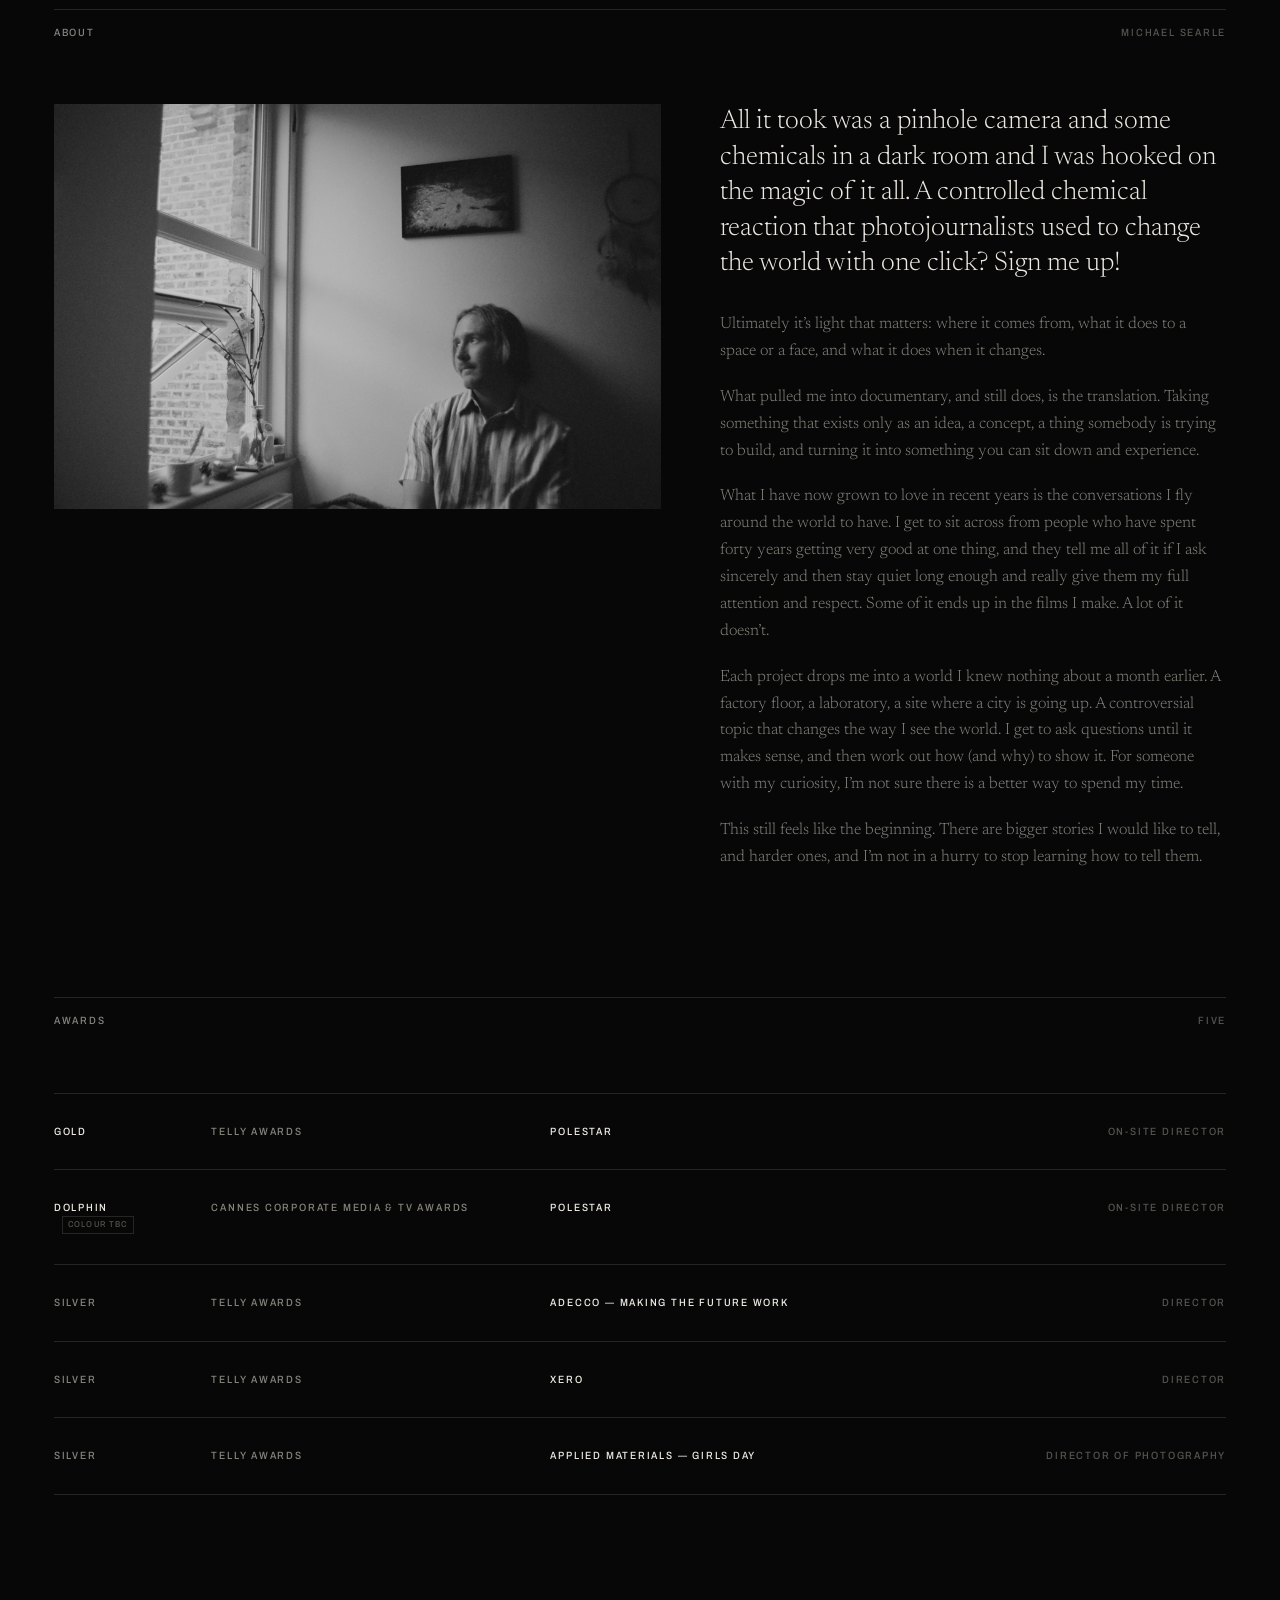
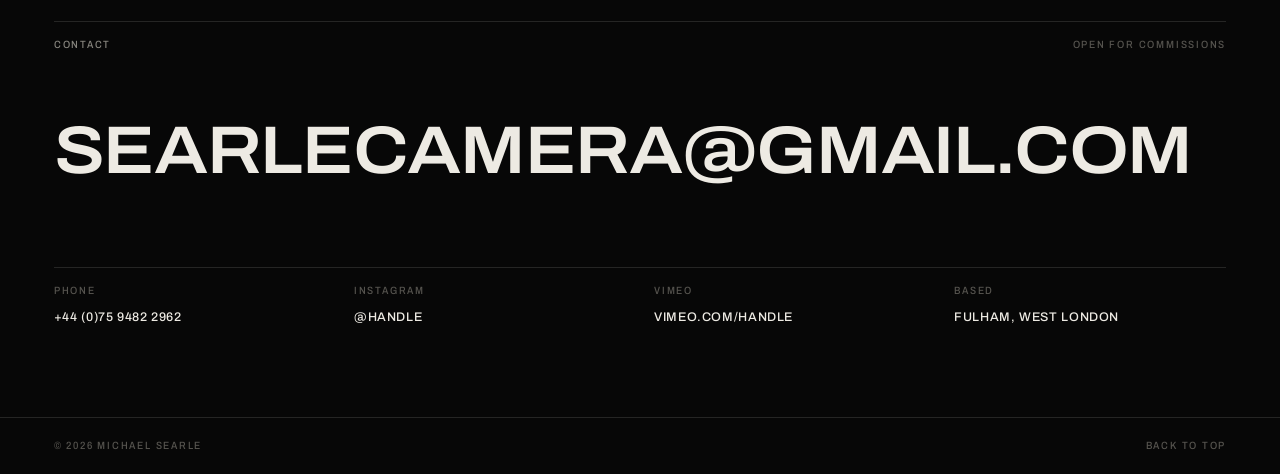
==== commit 5b040aec: "Add Girls Day, real bio and contact details - Applied Materials, Girls Day wired up with a --focus c" ====
--- a/index.html
+++ b/index.html
@@ -58,6 +58,9 @@
     data-video   the YouTube ID (the bit after youtu.be/)
     --span       how many of the 12 columns the card fills (desktop only)
     --push       how far the card is nudged down the page, in px (desktop only)
+    --focus      where the 2.35:1 crop sits on the still, 0% top to 100% bottom.
+                 Only needed for a film finished 16:9, where the crop is deep
+                 enough to clip heads. Leave it off and it centres.
     Keep each row's spans adding up to 12 or less, or the card wraps to a new row.
     film__laurel appears only on films that won something.
   -->
@@ -169,27 +172,24 @@
         </button>
       </article>
 
-      <!--
-        APPLIED MATERIALS — no YouTube link was supplied, so this card is commented out.
-        Paste the video ID into data-video AND into the img src, then uncomment.
-
-      <article class="film" data-video="PASTE_ID" style="--span:6;--push:130">
-        <button class="film__trigger" type="button">
-          <span class="film__frame">
-            <img class="film__still" src="https://img.youtube.com/vi/PASTE_ID/maxresdefault.jpg" alt="Frame from Applied Materials, Girls Day" loading="lazy" decoding="async" width="1280" height="720">
+      <!-- This film is finished 16:9, not scope, so --focus lifts the crop off
+           the tops of their heads (and drops the burnt-in subtitle). -->
+      <article class="film" data-video="Pjyo66OEj34" style="--span:6;--push:140;--focus:15%">
+        <button class="film__trigger" type="button">
+          <span class="film__frame">
+            <img class="film__still" src="https://img.youtube.com/vi/Pjyo66OEj34/maxresdefault.jpg" alt="Frame from Applied Materials, Girls Day &mdash; Des Ailes Pour Toutes" loading="lazy" decoding="async" width="1280" height="720">
             <span class="film__stage" aria-hidden="true"></span>
             <span class="film__cue" aria-hidden="true">Watch</span>
           </span>
           <span class="film__slate">
             <span class="film__client">Applied Materials</span>
             <span class="film__title">Girls Day &mdash; Des Ailes Pour Toutes</span>
-            <span class="film__laurel">Silver Telly Award</span>
-          </span>
-        </button>
-      </article>
-      -->
-
-      <article class="film" data-video="Gzla2dBXvBA" style="--span:7;--push:0">
+            <span class="film__laurel">Silver Telly &middot; Cinematographer</span>
+          </span>
+        </button>
+      </article>
+
+      <article class="film" data-video="Gzla2dBXvBA" style="--span:5;--push:0">
         <button class="film__trigger" type="button">
           <span class="film__frame">
             <img class="film__still" src="https://img.youtube.com/vi/Gzla2dBXvBA/maxresdefault.jpg" alt="Frame from Yinson" loading="lazy" decoding="async" width="1280" height="720">
@@ -204,7 +204,7 @@
         </button>
       </article>
 
-      <article class="film" data-video="K4j6Lb-5UPE" style="--span:4;--push:150">
+      <article class="film" data-video="K4j6Lb-5UPE" style="--span:4;--push:60">
         <button class="film__trigger" type="button">
           <span class="film__frame">
             <img class="film__still" src="https://img.youtube.com/vi/K4j6Lb-5UPE/maxresdefault.jpg" alt="Frame from NXzen" loading="lazy" decoding="async" width="1280" height="720">
@@ -234,12 +234,33 @@
         <img src="assets/img/bio.jpg" alt="Michael Searle" loading="lazy" decoding="async" width="2000" height="1325">
       </figure>
 
-      <!-- REPLACE: career story. Keep it to three or four short paragraphs. -->
       <div class="prose">
-        <p class="prose__lead">Placeholder &mdash; write the opening here. One or two sentences on what you make and why you make it that way.</p>
-        <p>Placeholder. Where you started, what you were doing before the camera became the job, and the first film that made you commit to it. Keep it concrete: a place, a year, a subject.</p>
-        <p>Placeholder. The middle stretch &mdash; the clients, the countries, the kind of access you have learned to get. This is where a producer reading the page decides whether you can handle their shoot.</p>
-        <p>Placeholder. What you are looking for now, and who you like working with.</p>
+        <p class="prose__lead">All it took was a pinhole camera and some chemicals in a
+        dark room and I was hooked on the magic of it all. A controlled chemical reaction
+        that photojournalists used to change the world with one click? Sign me up!</p>
+
+        <p>Ultimately it’s light that matters: where it comes from, what it does to a
+        space or a face, and what it does when it changes.</p>
+
+        <p>What pulled me into documentary, and still does, is the translation. Taking
+        something that exists only as an idea, a concept, a thing somebody is trying to
+        build, and turning it into something you can sit down and experience.</p>
+
+        <p>What I have now grown to love in recent years is the conversations I fly around
+        the world to have. I get to sit across from people who have spent forty years
+        getting very good at one thing, and they tell me all of it if I ask sincerely and
+        then stay quiet long enough and really give them my full attention and respect.
+        Some of it ends up in the films I make. A lot of it doesn’t.</p>
+
+        <p>Each project drops me into a world I knew nothing about a month earlier. A
+        factory floor, a laboratory, a site where a city is going up. A controversial
+        topic that changes the way I see the world. I get to ask questions until it makes
+        sense, and then work out how (and why) to show it. For someone with my curiosity,
+        I’m not sure there is a better way to spend my time.</p>
+
+        <p>This still feels like the beginning. There are bigger stories I would like to
+        tell, and harder ones, and I’m not in a hurry to stop learning how to tell
+        them.</p>
       </div>
     </div>
   </section>
@@ -295,12 +316,13 @@
     <div class="contact__body">
       <a class="contact__mail" href="mailto:searlecamera@gmail.com">searlecamera@<wbr>gmail.com</a>
 
-      <!-- REPLACE: your real details, or delete any line you do not use -->
       <ul class="contact__links">
-        <li><span class="contact__label">Phone</span><a href="tel:+440000000000">+44 (0)0000 000 000</a></li>
+        <li><span class="contact__label">Phone</span><a href="tel:+447594822962">+44 (0)75 9482 2962</a></li>
+        <!-- REPLACE: these two are still placeholders. Swap in your handles,
+             or delete the whole <li> if you do not want the line. -->
         <li><span class="contact__label">Instagram</span><a href="https://instagram.com/" target="_blank" rel="noopener">@handle</a></li>
         <li><span class="contact__label">Vimeo</span><a href="https://vimeo.com/" target="_blank" rel="noopener">vimeo.com/handle</a></li>
-        <li><span class="contact__label">Based</span><span>City, worldwide</span></li>
+        <li><span class="contact__label">Based</span><span>Fulham, West London</span></li>
       </ul>
     </div>
   </section>
--- a/assets/css/site.css
+++ b/assets/css/site.css
@@ -41,7 +41,7 @@
   line-height:1.5;
   -webkit-font-smoothing:antialiased;
   text-rendering:optimizeLegibility;
-  overflow-x:hidden;
+  overflow-x:clip;
 }
 
 img{ display:block; max-width:100%; height:auto; }
@@ -209,6 +209,8 @@
 .film__still{
   width:100%; height:100%;
   object-fit:cover;
+  /* --focus moves the 2.35:1 crop up or down the still, per card. */
+  object-position:50% var(--focus, 50%);
   filter:grayscale(1) contrast(1.06) brightness(.58);
   transform:scale(1.012);
   transition:filter .75s var(--ease), transform 1.4s var(--ease);
@@ -306,6 +308,10 @@
 .portrait:hover img{
   filter:grayscale(0) contrast(1) brightness(1);
   transform:scale(1.02);
+}
+
+@media (min-width:821px){
+  .portrait{ position:sticky; top:96px; }
 }
 
 .prose{
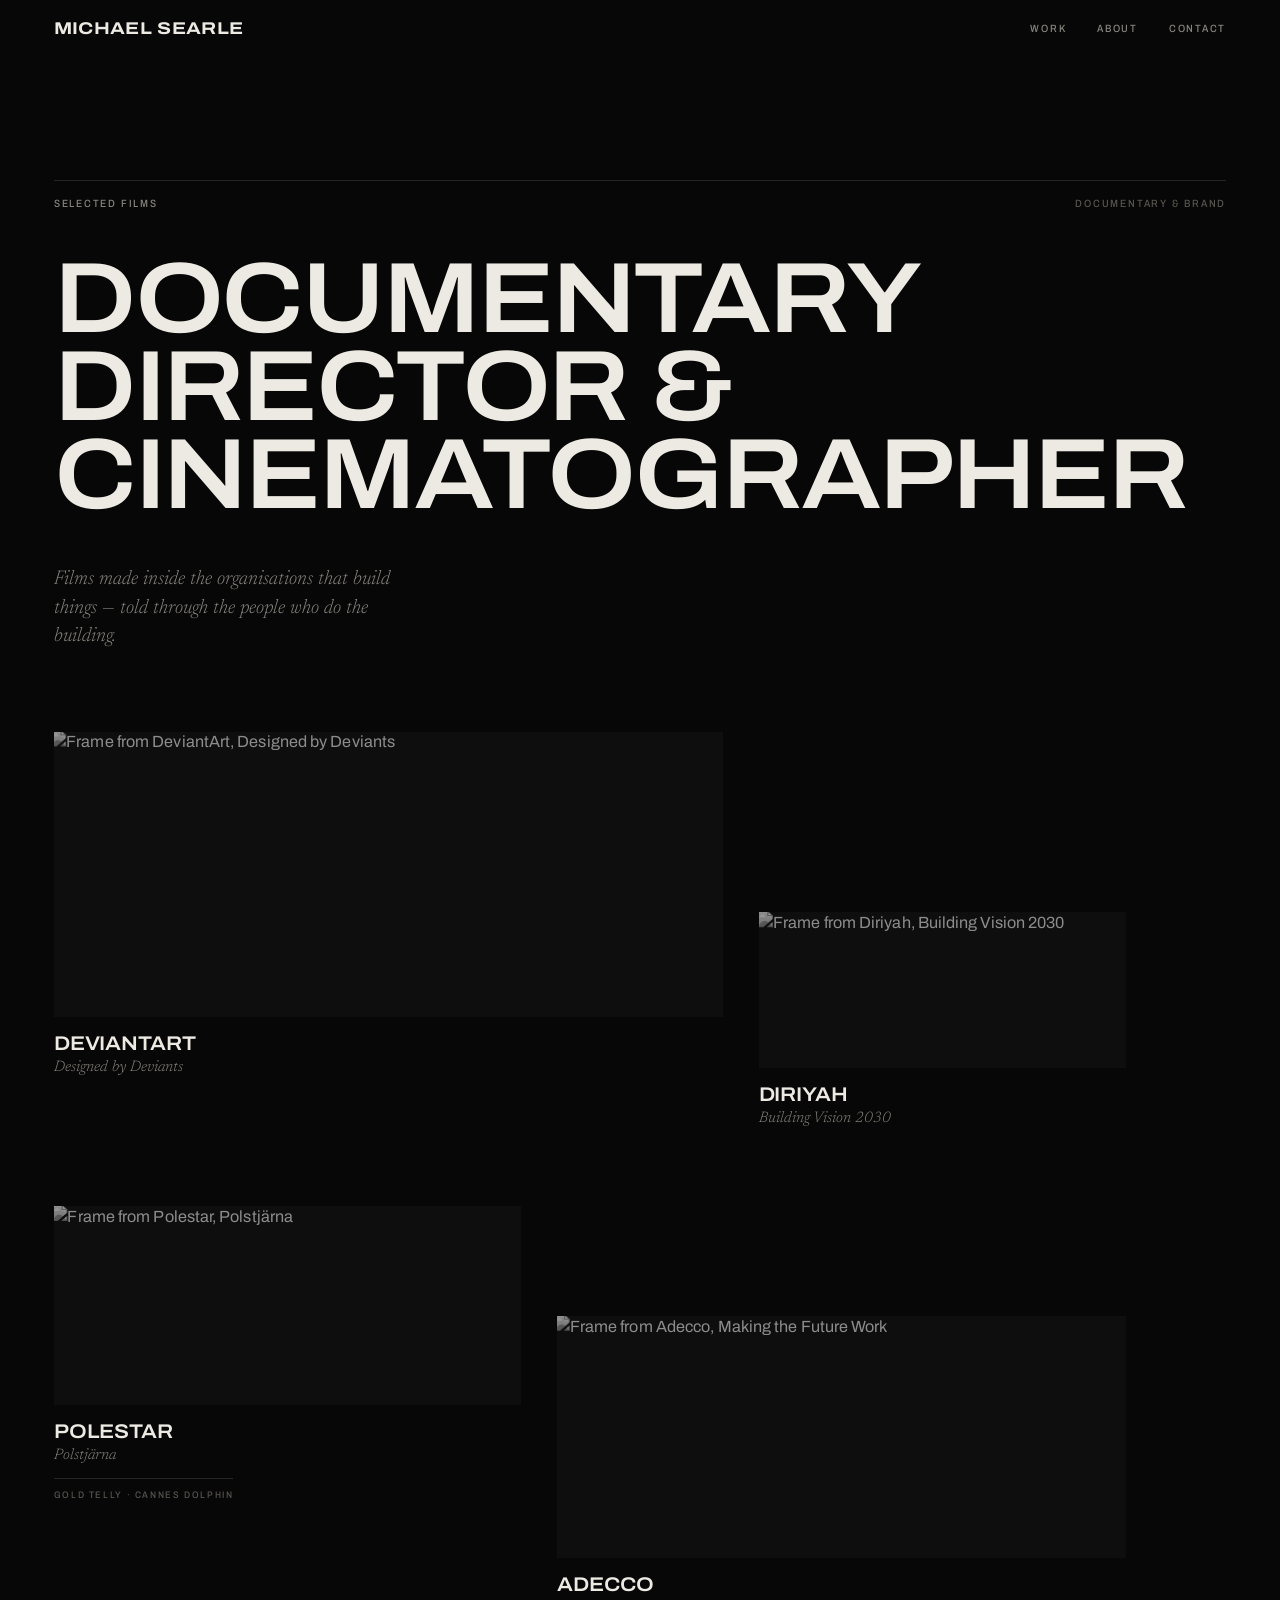
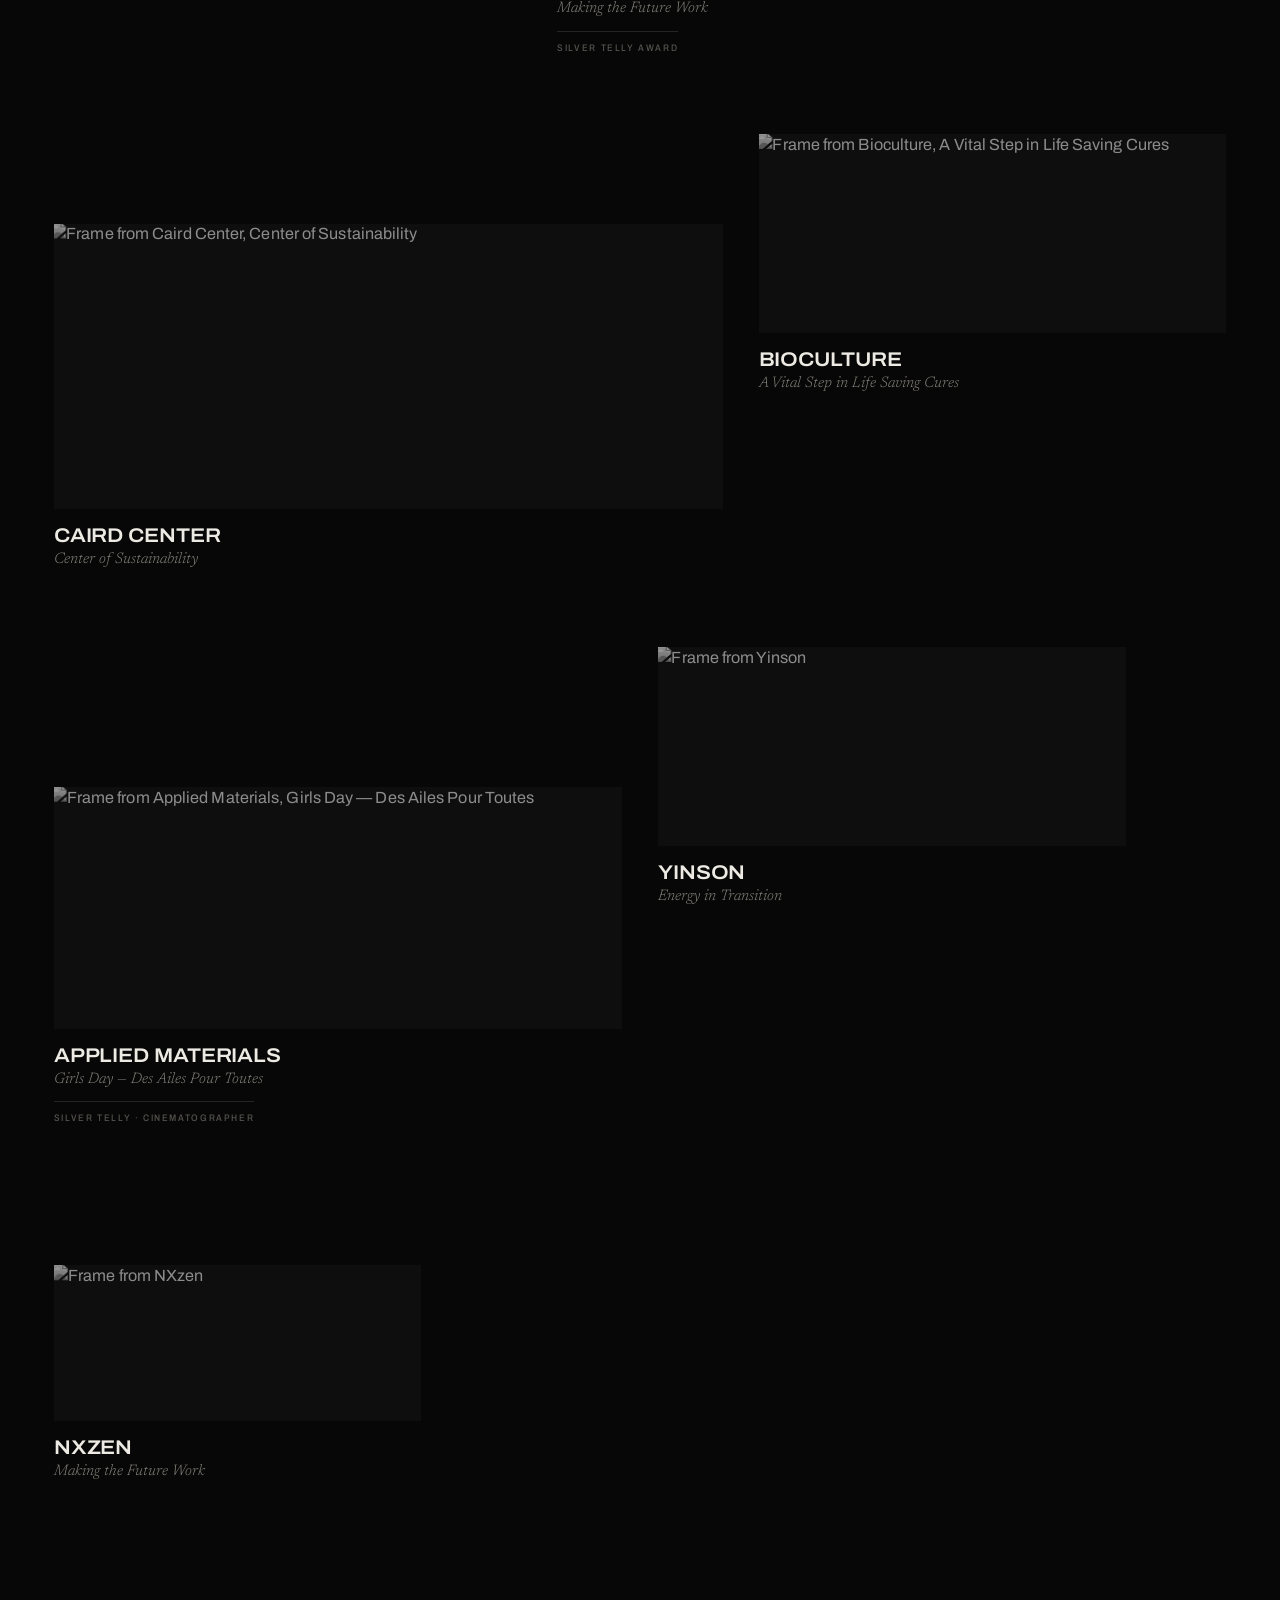
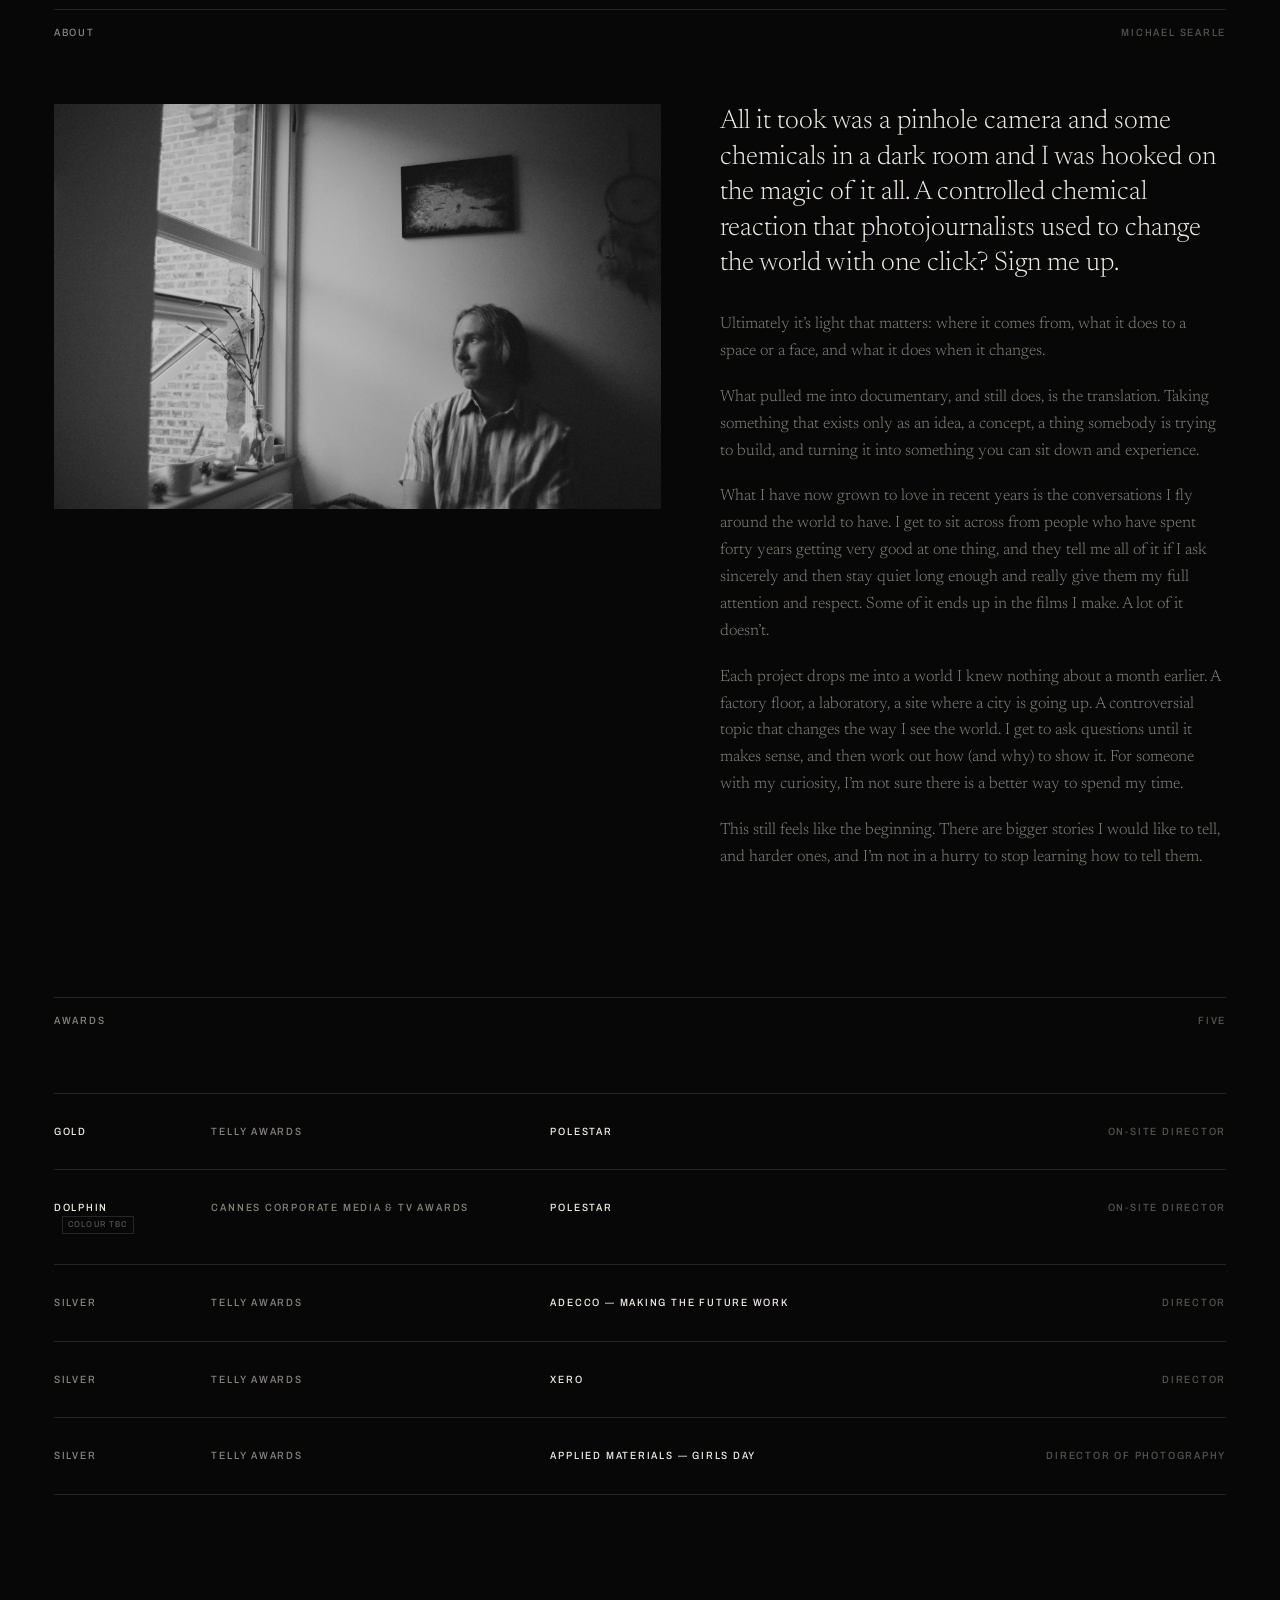
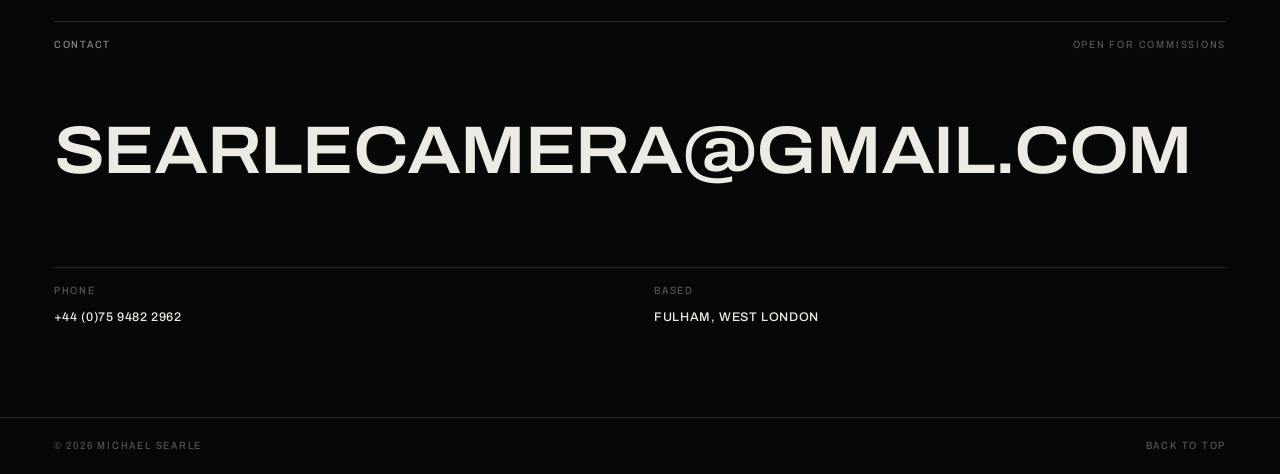
==== commit 27defcf4: "Drop unused socials, sharpen mobile fade, 3s hover hold - Remove Instagram and Vimeo; the contact ro" ====
--- a/index.html
+++ b/index.html
@@ -237,7 +237,7 @@
       <div class="prose">
         <p class="prose__lead">All it took was a pinhole camera and some chemicals in a
         dark room and I was hooked on the magic of it all. A controlled chemical reaction
-        that photojournalists used to change the world with one click? Sign me up!</p>
+        that photojournalists used to change the world with one click? Sign me up.</p>
 
         <p>Ultimately it’s light that matters: where it comes from, what it does to a
         space or a face, and what it does when it changes.</p>
@@ -316,12 +316,10 @@
     <div class="contact__body">
       <a class="contact__mail" href="mailto:searlecamera@gmail.com">searlecamera@<wbr>gmail.com</a>
 
+      <!-- The row spreads itself across however many <li> there are, so you can
+           add or remove one without touching the CSS. -->
       <ul class="contact__links">
         <li><span class="contact__label">Phone</span><a href="tel:+447594822962">+44 (0)75 9482 2962</a></li>
-        <!-- REPLACE: these two are still placeholders. Swap in your handles,
-             or delete the whole <li> if you do not want the line. -->
-        <li><span class="contact__label">Instagram</span><a href="https://instagram.com/" target="_blank" rel="noopener">@handle</a></li>
-        <li><span class="contact__label">Vimeo</span><a href="https://vimeo.com/" target="_blank" rel="noopener">vimeo.com/handle</a></li>
         <li><span class="contact__label">Based</span><span>Fulham, West London</span></li>
       </ul>
     </div>
--- a/assets/css/site.css
+++ b/assets/css/site.css
@@ -396,7 +396,9 @@
   margin:clamp(46px, 6.5vw, 92px) 0 0;
   padding:0;
   display:grid;
-  grid-template-columns:repeat(4, minmax(0,1fr));
+  /* one equal column per item, however many there are */
+  grid-auto-flow:column;
+  grid-auto-columns:minmax(0, 1fr);
   gap:clamp(14px, 2.2vw, 36px);
   border-top:1px solid var(--rule);
 }
@@ -527,7 +529,8 @@
   }
 
   .contact__links{
-    grid-template-columns:1fr;
+    grid-auto-flow:row;
+    grid-auto-columns:auto;
     gap:0;
   }
   .contact__links li{
@@ -560,7 +563,7 @@
   .film__trigger:focus-visible .film__still{
     filter:grayscale(calc(1 - var(--dev, 0)))
            contrast(calc(1.06 - .06 * var(--dev, 0)))
-           brightness(calc(.62 + .38 * var(--dev, 0)));
+           brightness(calc(.52 + .48 * var(--dev, 0)));
     transform:scale(calc(1.012 + .018 * var(--dev, 0)));
     transition:none;
   }
@@ -569,7 +572,7 @@
   .portrait:hover img{
     filter:grayscale(calc(1 - var(--dev, 0)))
            contrast(calc(1.04 - .04 * var(--dev, 0)))
-           brightness(calc(.74 + .26 * var(--dev, 0)));
+           brightness(calc(.66 + .34 * var(--dev, 0)));
     transform:none;
     transition:none;
   }
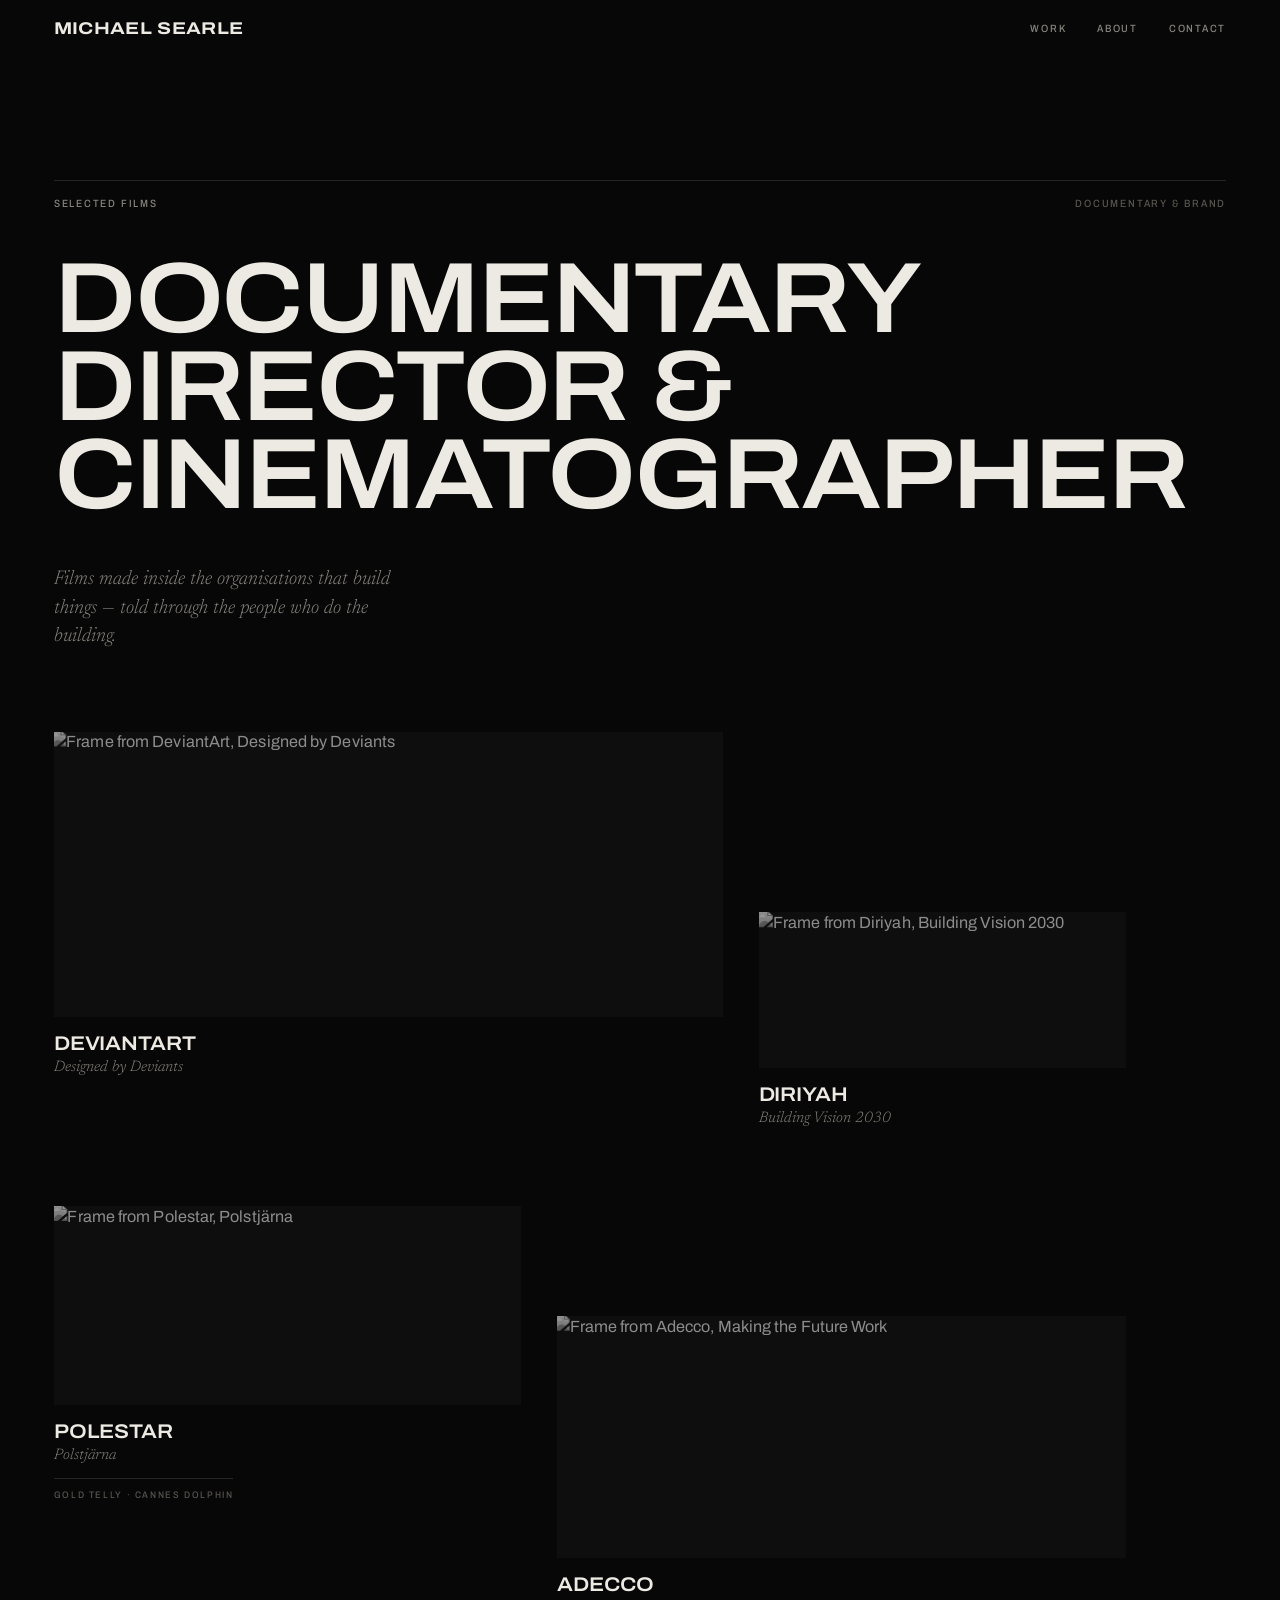
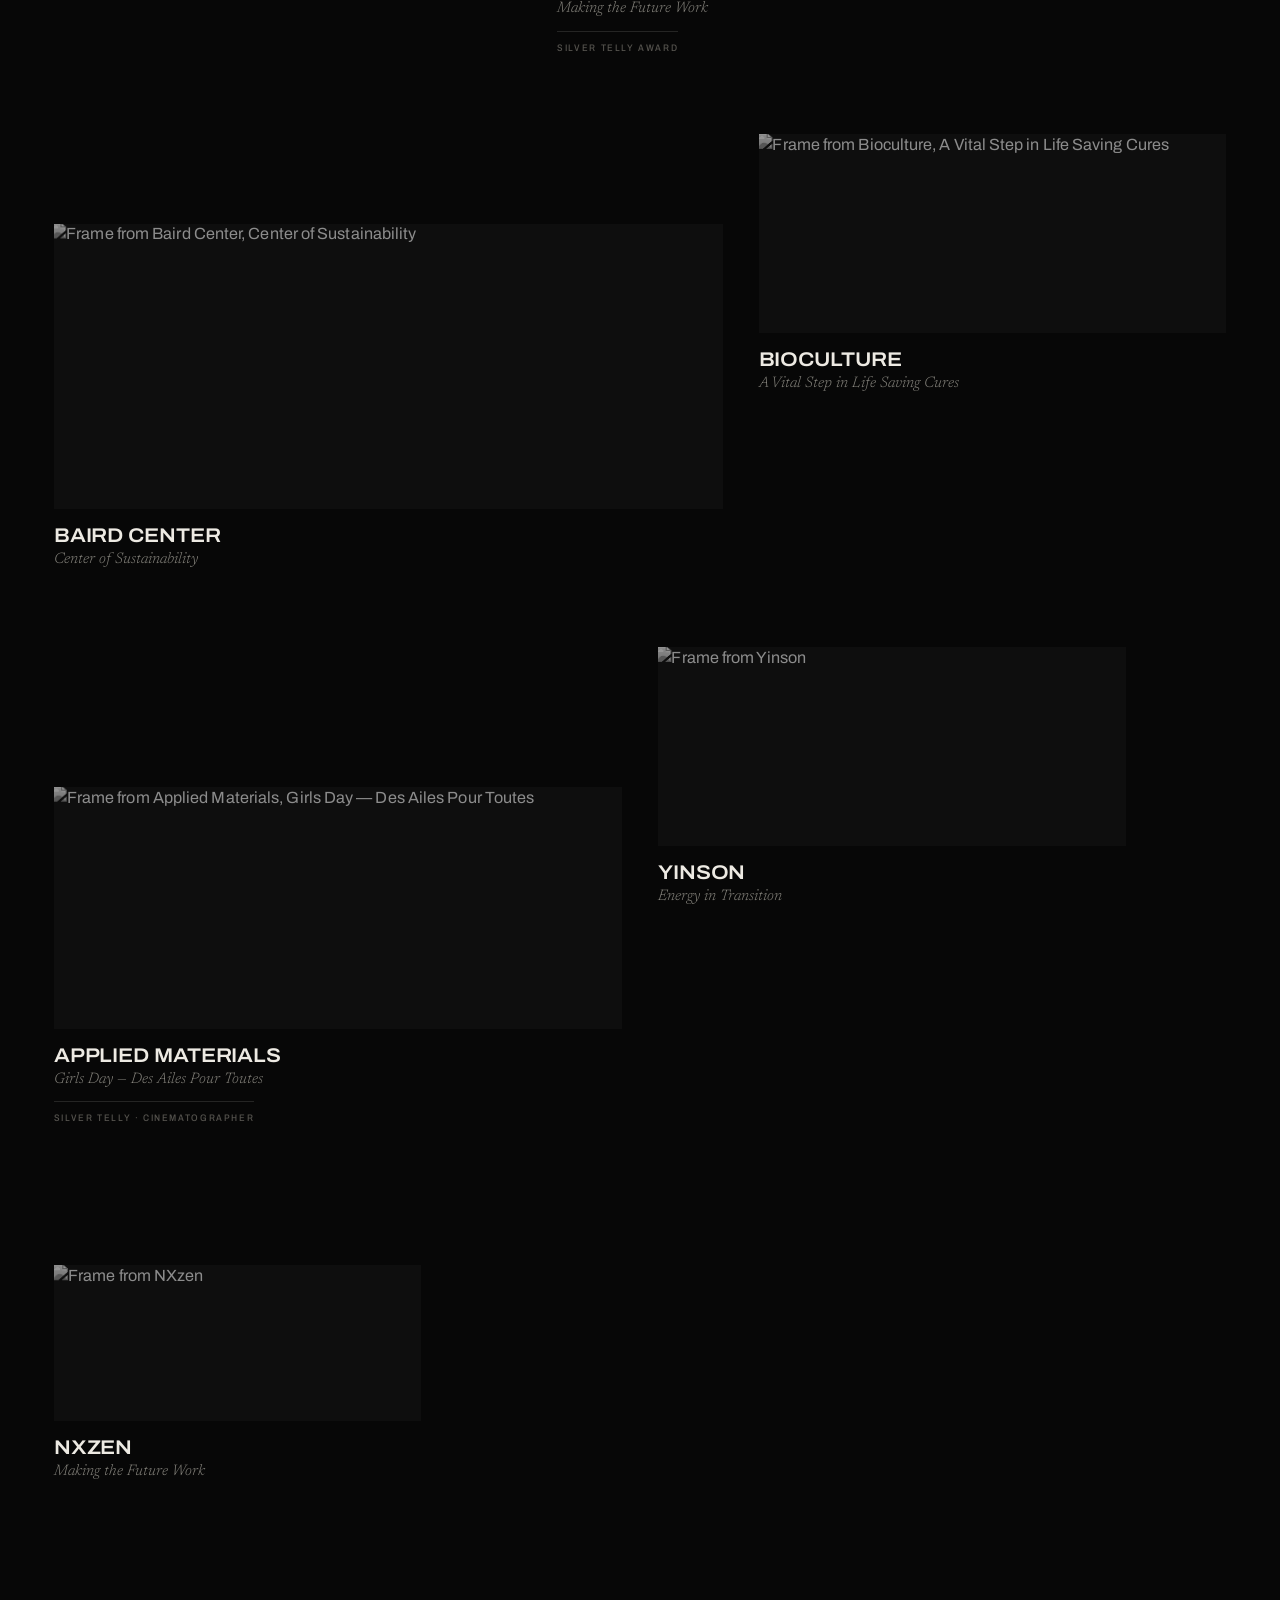
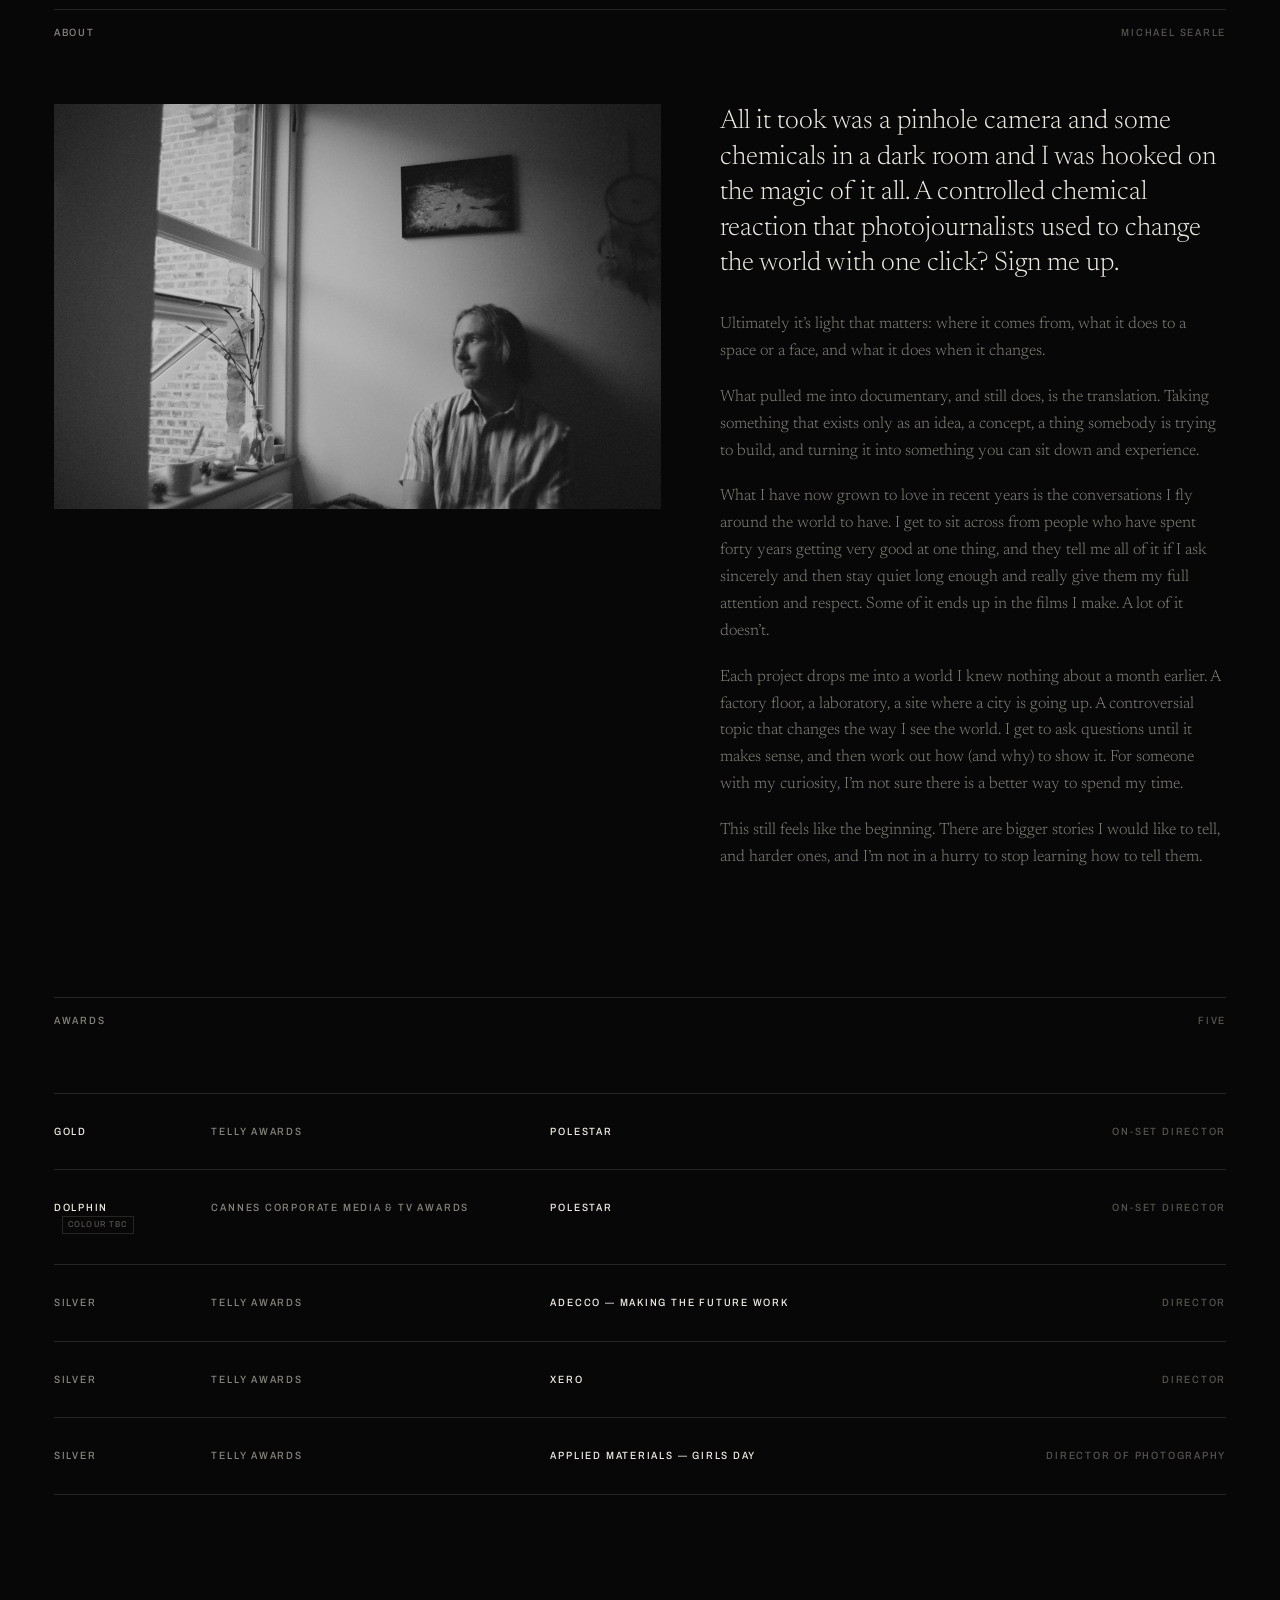
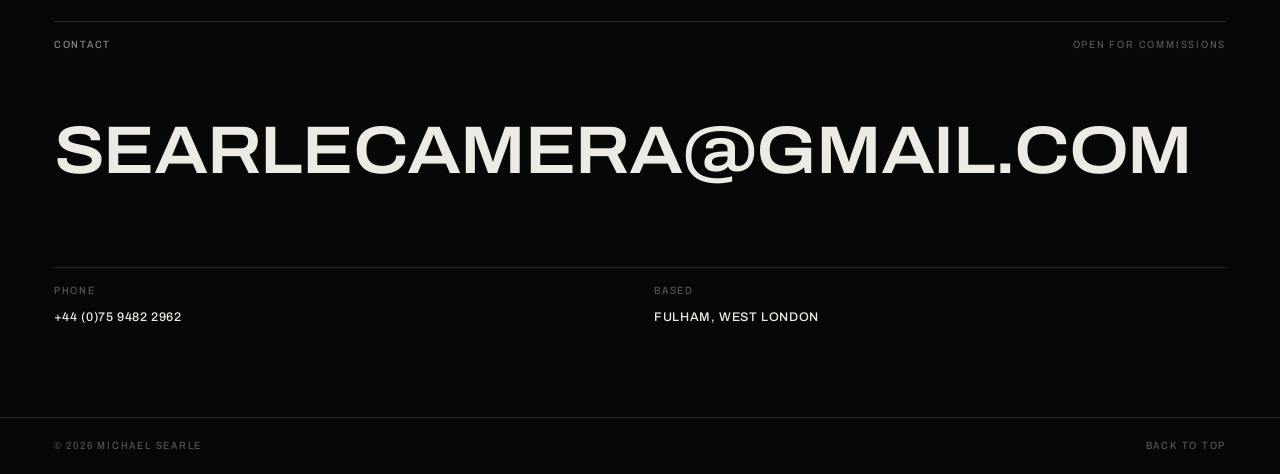
==== commit 7c6f936c: "Correct Baird Center, add credits to the player Each film now carries a data-role taken from its You" ====
--- a/index.html
+++ b/index.html
@@ -56,6 +56,7 @@
     HOW TO EDIT A FILM CARD
     ───────────────────────
     data-video   the YouTube ID (the bit after youtu.be/)
+    data-role    your credit, shown under the title once the player opens
     --span       how many of the 12 columns the card fills (desktop only)
     --push       how far the card is nudged down the page, in px (desktop only)
     --focus      where the 2.35:1 crop sits on the still, 0% top to 100% bottom.
@@ -67,7 +68,7 @@
   <section id="work" class="work" aria-label="Selected films">
     <div class="grid">
 
-      <article class="film" data-video="LLFeIwLAFyw" style="--span:7;--push:0">
+      <article class="film" data-video="LLFeIwLAFyw" data-role="Director · Berlin" style="--span:7;--push:0">
         <button class="film__trigger" type="button">
           <span class="film__frame">
             <img class="film__still" src="https://img.youtube.com/vi/LLFeIwLAFyw/maxresdefault.jpg" alt="Frame from DeviantArt, Designed by Deviants" loading="lazy" decoding="async" width="1280" height="720">
@@ -81,7 +82,7 @@
         </button>
       </article>
 
-      <article class="film" data-video="vI97A2Y2RiU" style="--span:4;--push:180">
+      <article class="film" data-video="vI97A2Y2RiU" data-role="Director · Diriyah, Saudi Arabia" style="--span:4;--push:180">
         <button class="film__trigger" type="button">
           <span class="film__frame">
             <img class="film__still" src="https://img.youtube.com/vi/vI97A2Y2RiU/maxresdefault.jpg" alt="Frame from Diriyah, Building Vision 2030" loading="lazy" decoding="async" width="1280" height="720">
@@ -95,7 +96,7 @@
         </button>
       </article>
 
-      <article class="film" data-video="I_f2rPubftE" style="--span:5;--push:0">
+      <article class="film" data-video="I_f2rPubftE" data-role="On-set Director · Sweden" style="--span:5;--push:0">
         <button class="film__trigger" type="button">
           <span class="film__frame">
             <img class="film__still" src="https://img.youtube.com/vi/I_f2rPubftE/maxresdefault.jpg" alt="Frame from Polestar, Polstjärna" loading="lazy" decoding="async" width="1280" height="720">
@@ -110,7 +111,7 @@
         </button>
       </article>
 
-      <article class="film" data-video="-4TSScl1bxA" style="--span:6;--push:110">
+      <article class="film" data-video="-4TSScl1bxA" data-role="Director · United Kingdom" style="--span:6;--push:110">
         <button class="film__trigger" type="button">
           <span class="film__frame">
             <img class="film__still" src="https://img.youtube.com/vi/-4TSScl1bxA/maxresdefault.jpg" alt="Frame from Adecco, Making the Future Work" loading="lazy" decoding="async" width="1280" height="720">
@@ -144,21 +145,21 @@
       </article>
       -->
 
-      <article class="film" data-video="oMH13OYXkrA" style="--span:7;--push:90">
-        <button class="film__trigger" type="button">
-          <span class="film__frame">
-            <img class="film__still" src="https://img.youtube.com/vi/oMH13OYXkrA/maxresdefault.jpg" alt="Frame from Caird Center, Center of Sustainability" loading="lazy" decoding="async" width="1280" height="720">
-            <span class="film__stage" aria-hidden="true"></span>
-            <span class="film__cue" aria-hidden="true">Watch</span>
-          </span>
-          <span class="film__slate">
-            <span class="film__client">Caird Center</span>
+      <article class="film" data-video="oMH13OYXkrA" data-role="Director · United States" style="--span:7;--push:90">
+        <button class="film__trigger" type="button">
+          <span class="film__frame">
+            <img class="film__still" src="https://img.youtube.com/vi/oMH13OYXkrA/maxresdefault.jpg" alt="Frame from Baird Center, Center of Sustainability" loading="lazy" decoding="async" width="1280" height="720">
+            <span class="film__stage" aria-hidden="true"></span>
+            <span class="film__cue" aria-hidden="true">Watch</span>
+          </span>
+          <span class="film__slate">
+            <span class="film__client">Baird Center</span>
             <span class="film__title">Center of Sustainability</span>
           </span>
         </button>
       </article>
 
-      <article class="film" data-video="CM1mEXK-iSc" style="--span:5;--push:0">
+      <article class="film" data-video="CM1mEXK-iSc" data-role="Director · Africa &amp; United States" style="--span:5;--push:0">
         <button class="film__trigger" type="button">
           <span class="film__frame">
             <img class="film__still" src="https://img.youtube.com/vi/CM1mEXK-iSc/maxresdefault.jpg" alt="Frame from Bioculture, A Vital Step in Life Saving Cures" loading="lazy" decoding="async" width="1280" height="720">
@@ -174,7 +175,7 @@
 
       <!-- This film is finished 16:9, not scope, so --focus lifts the crop off
            the tops of their heads (and drops the burnt-in subtitle). -->
-      <article class="film" data-video="Pjyo66OEj34" style="--span:6;--push:140;--focus:15%">
+      <article class="film" data-video="Pjyo66OEj34" data-role="Cinematographer (DOP)" style="--span:6;--push:140;--focus:15%">
         <button class="film__trigger" type="button">
           <span class="film__frame">
             <img class="film__still" src="https://img.youtube.com/vi/Pjyo66OEj34/maxresdefault.jpg" alt="Frame from Applied Materials, Girls Day &mdash; Des Ailes Pour Toutes" loading="lazy" decoding="async" width="1280" height="720">
@@ -189,7 +190,7 @@
         </button>
       </article>
 
-      <article class="film" data-video="Gzla2dBXvBA" style="--span:5;--push:0">
+      <article class="film" data-video="Gzla2dBXvBA" data-role="Director · Shot around the world" style="--span:5;--push:0">
         <button class="film__trigger" type="button">
           <span class="film__frame">
             <img class="film__still" src="https://img.youtube.com/vi/Gzla2dBXvBA/maxresdefault.jpg" alt="Frame from Yinson" loading="lazy" decoding="async" width="1280" height="720">
@@ -204,7 +205,7 @@
         </button>
       </article>
 
-      <article class="film" data-video="K4j6Lb-5UPE" style="--span:4;--push:60">
+      <article class="film" data-video="K4j6Lb-5UPE" data-role="Director · Shot around the world" style="--span:4;--push:60">
         <button class="film__trigger" type="button">
           <span class="film__frame">
             <img class="film__still" src="https://img.youtube.com/vi/K4j6Lb-5UPE/maxresdefault.jpg" alt="Frame from NXzen" loading="lazy" decoding="async" width="1280" height="720">
@@ -277,13 +278,13 @@
         <span class="ledger__metal ledger__metal--gold">Gold</span>
         <span class="ledger__award">Telly Awards</span>
         <span class="ledger__project">Polestar</span>
-        <span class="ledger__role">On-site Director</span>
+        <span class="ledger__role">On-set Director</span>
       </li>
       <li class="ledger__row">
         <span class="ledger__metal ledger__metal--gold">Dolphin<i class="tbc">colour TBC</i></span>
         <span class="ledger__award">Cannes Corporate Media &amp; TV Awards</span>
         <span class="ledger__project">Polestar</span>
-        <span class="ledger__role">On-site Director</span>
+        <span class="ledger__role">On-set Director</span>
       </li>
       <li class="ledger__row">
         <span class="ledger__metal">Silver</span>
--- a/assets/css/site.css
+++ b/assets/css/site.css
@@ -477,6 +477,13 @@
 }
 .viewer__slate b{ color:var(--paper); font-weight:500; }
 
+.viewer__role{
+  display:block;
+  margin-top:8px;
+  color:var(--haze-dim);
+  letter-spacing:.15em;
+}
+
 .viewer__close{
   position:absolute; top:clamp(16px,3vw,34px); right:clamp(16px,4vw,44px);
   color:var(--haze);
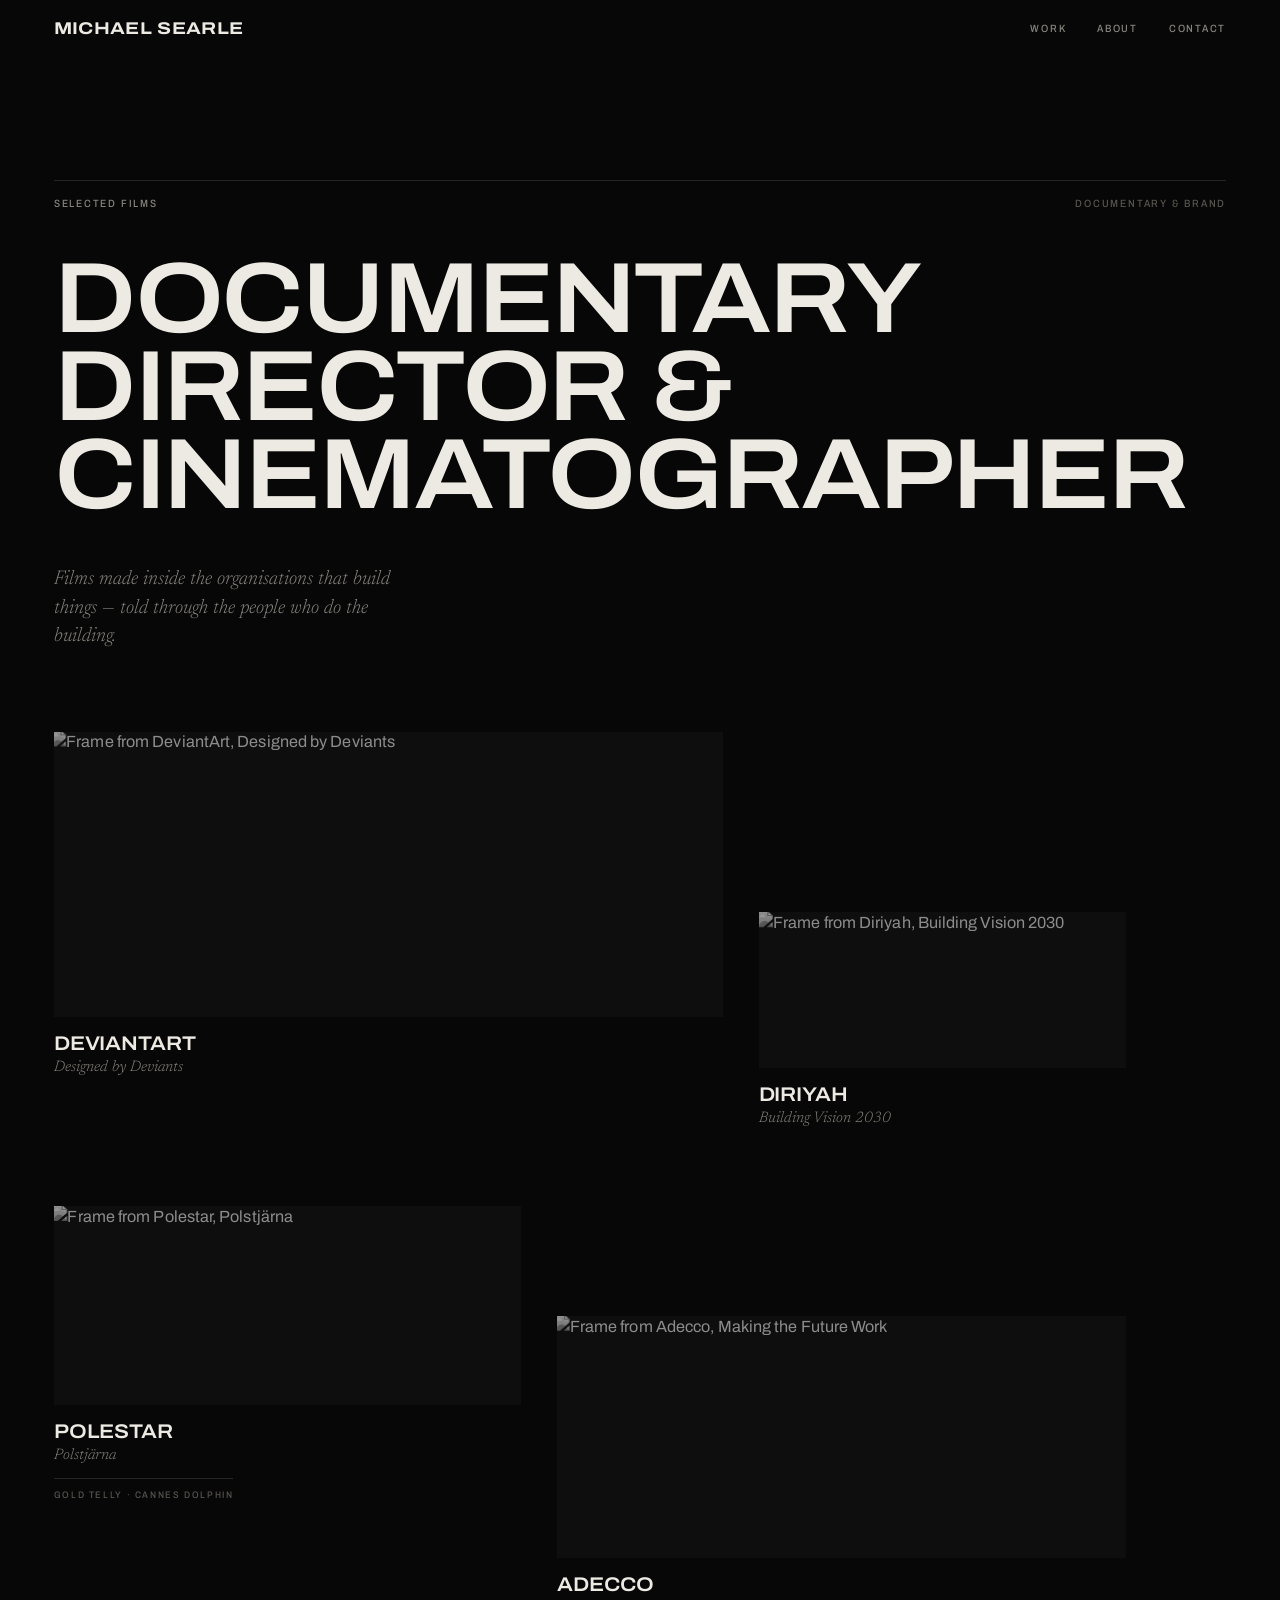
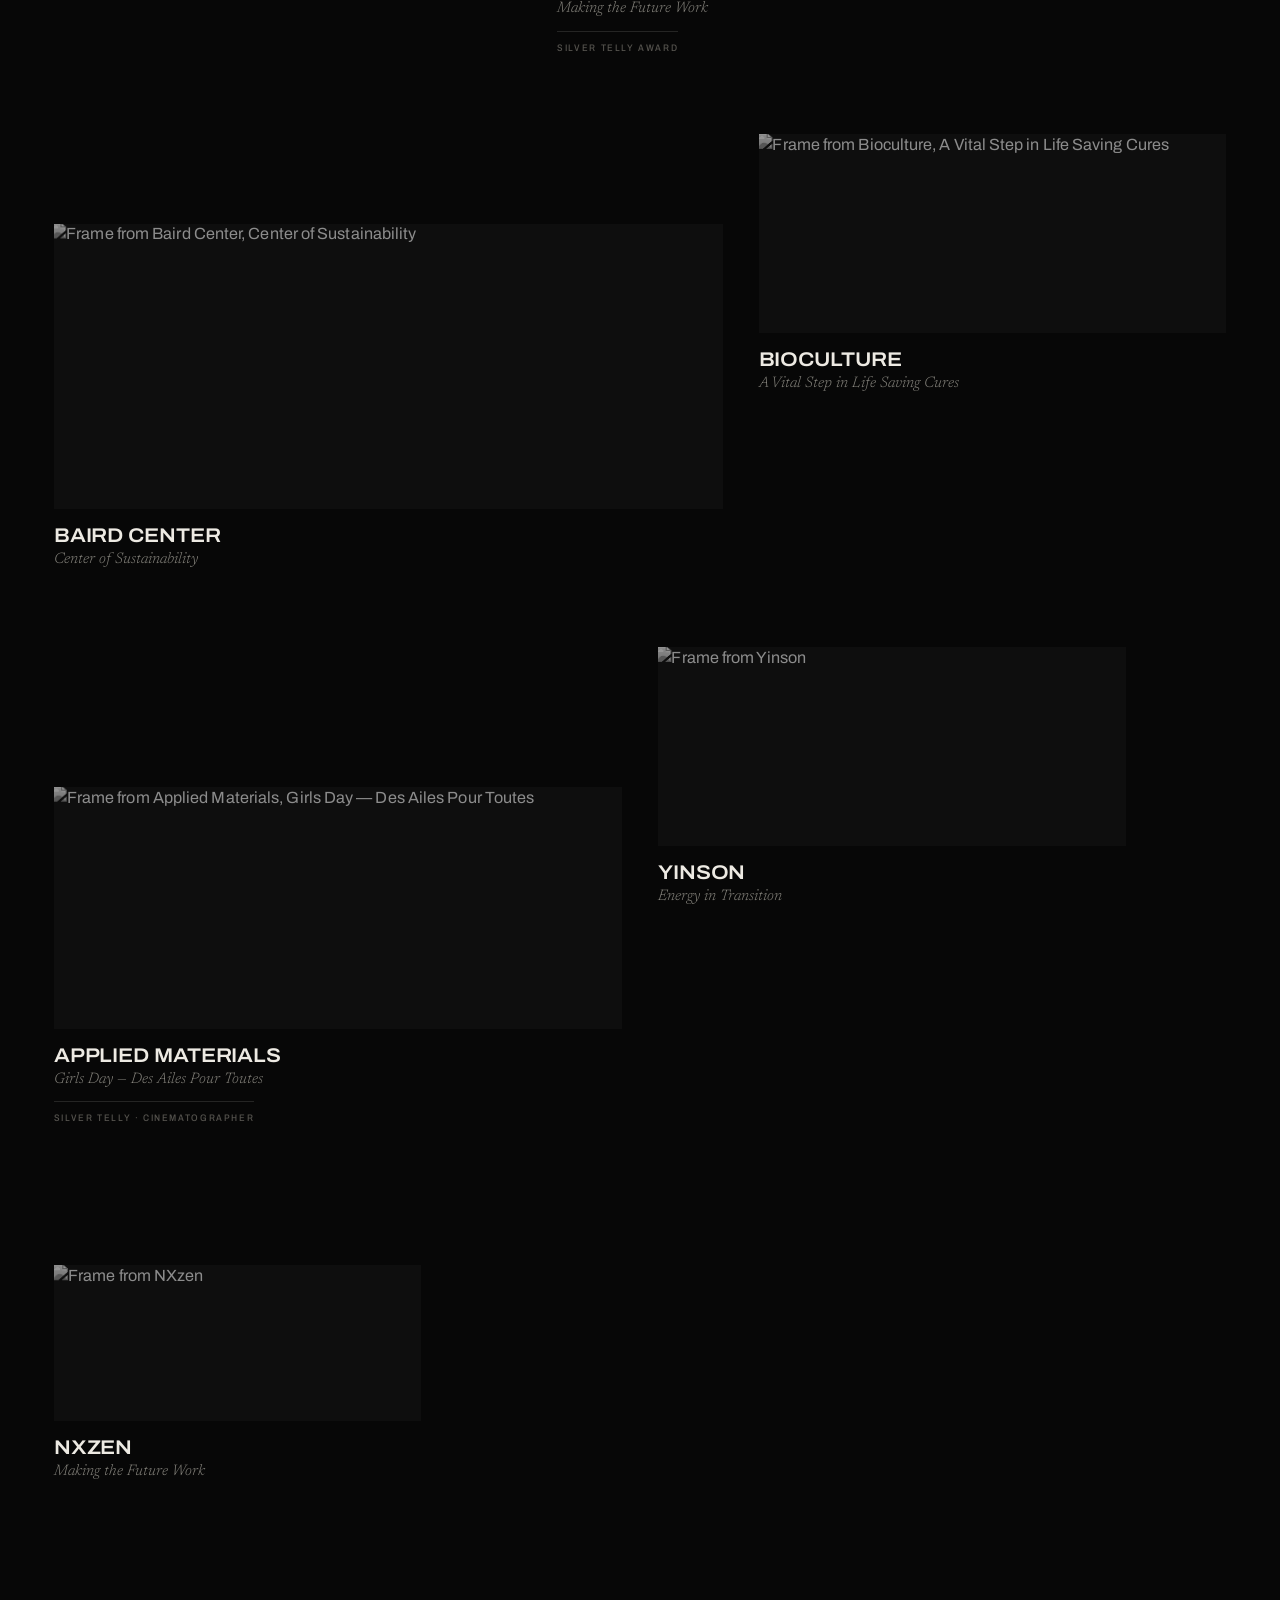
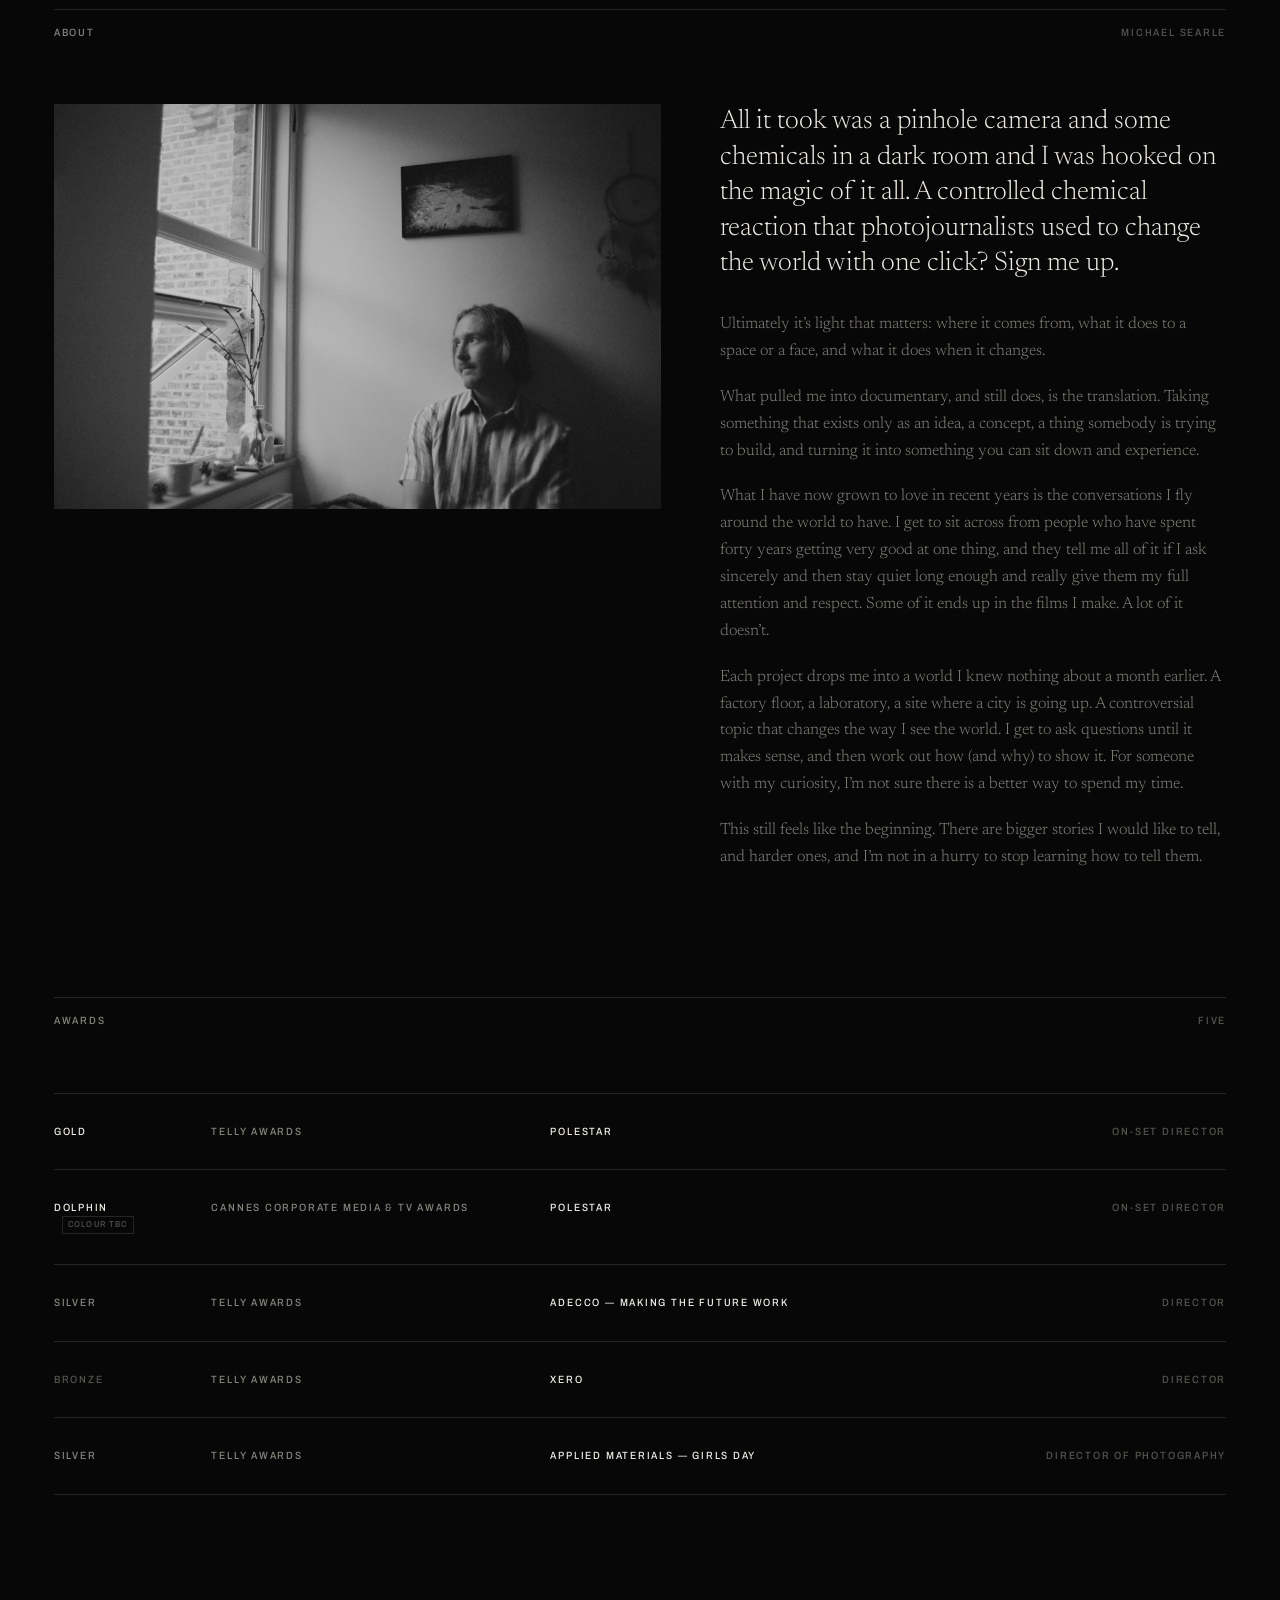
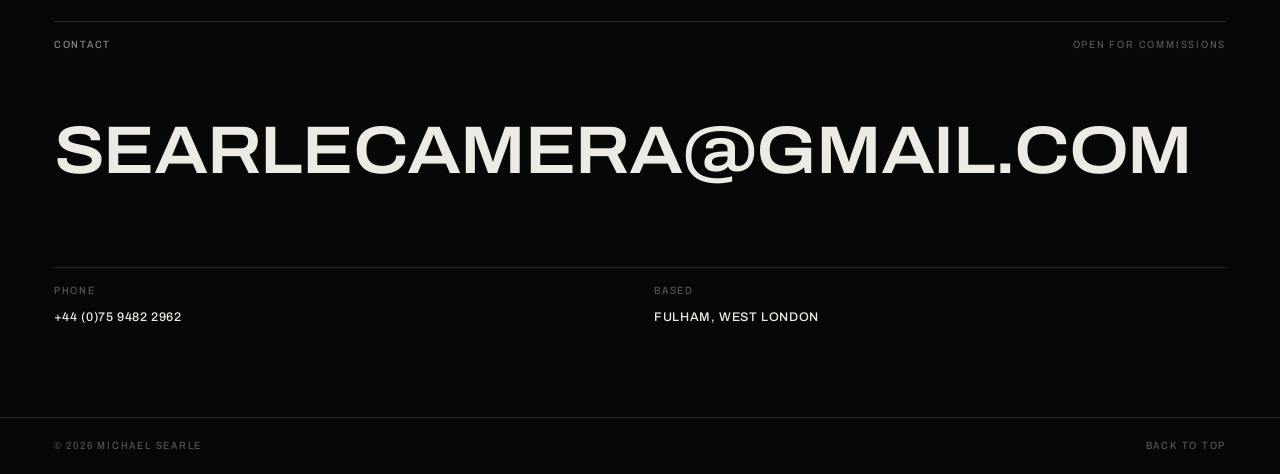
==== commit 21569486: "Xero Telly is Bronze, not Silver Co-Authored-By: Claude Opus 5 <noreply@anthropic.com>" ====
--- a/index.html
+++ b/index.html
@@ -293,7 +293,7 @@
         <span class="ledger__role">Director</span>
       </li>
       <li class="ledger__row">
-        <span class="ledger__metal">Silver</span>
+        <span class="ledger__metal ledger__metal--bronze">Bronze</span>
         <span class="ledger__award">Telly Awards</span>
         <span class="ledger__project">Xero</span>
         <span class="ledger__role">Director</span>
--- a/assets/css/site.css
+++ b/assets/css/site.css
@@ -348,9 +348,11 @@
 }
 .ledger__row:first-child{ border-top:1px solid var(--rule); }
 
-/* metal is signalled by brightness, not by colour */
+/* metal is signalled by brightness, not by colour: gold brightest, then
+   silver at the default, then bronze */
 .ledger__metal{ color:var(--haze); }
 .ledger__metal--gold{ color:var(--paper); }
+.ledger__metal--bronze{ color:var(--haze-dim); }
 
 .ledger__project{ color:var(--paper); }
 .ledger__role{ color:var(--haze-dim); text-align:right; }
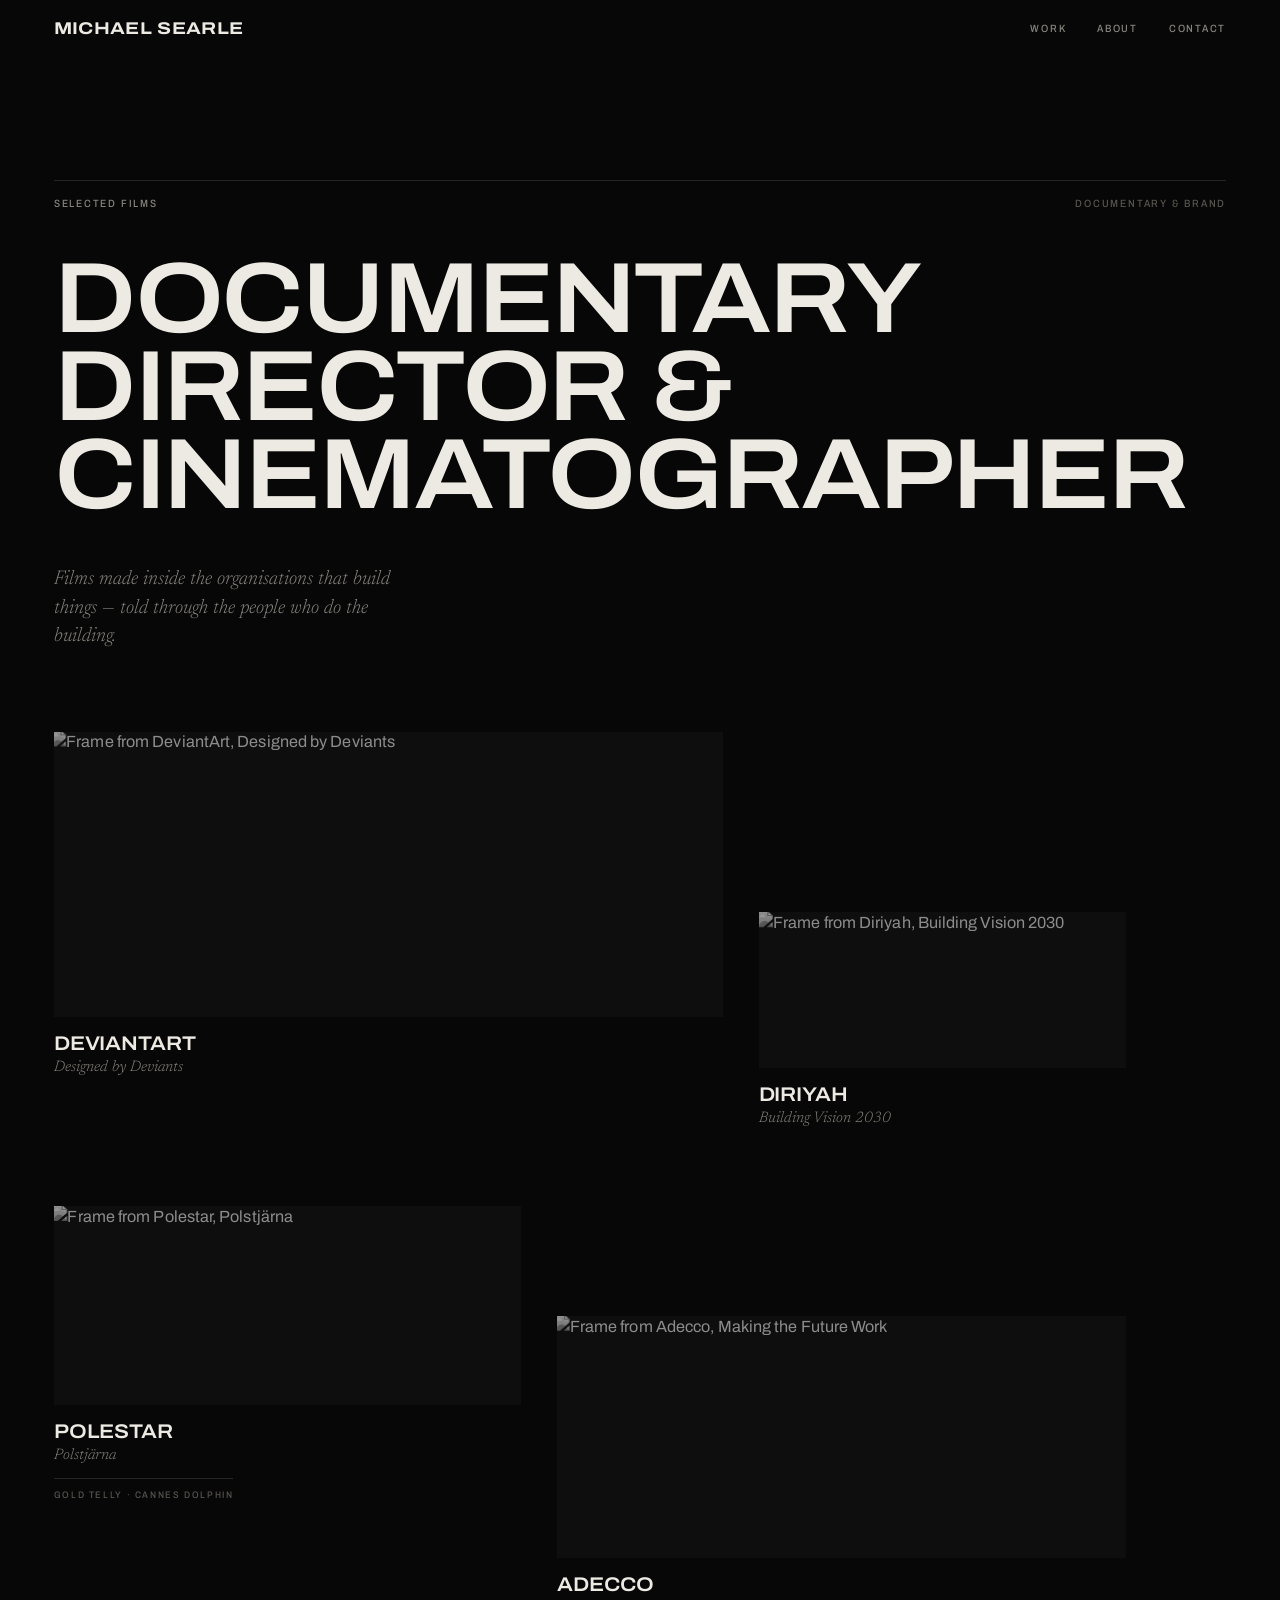
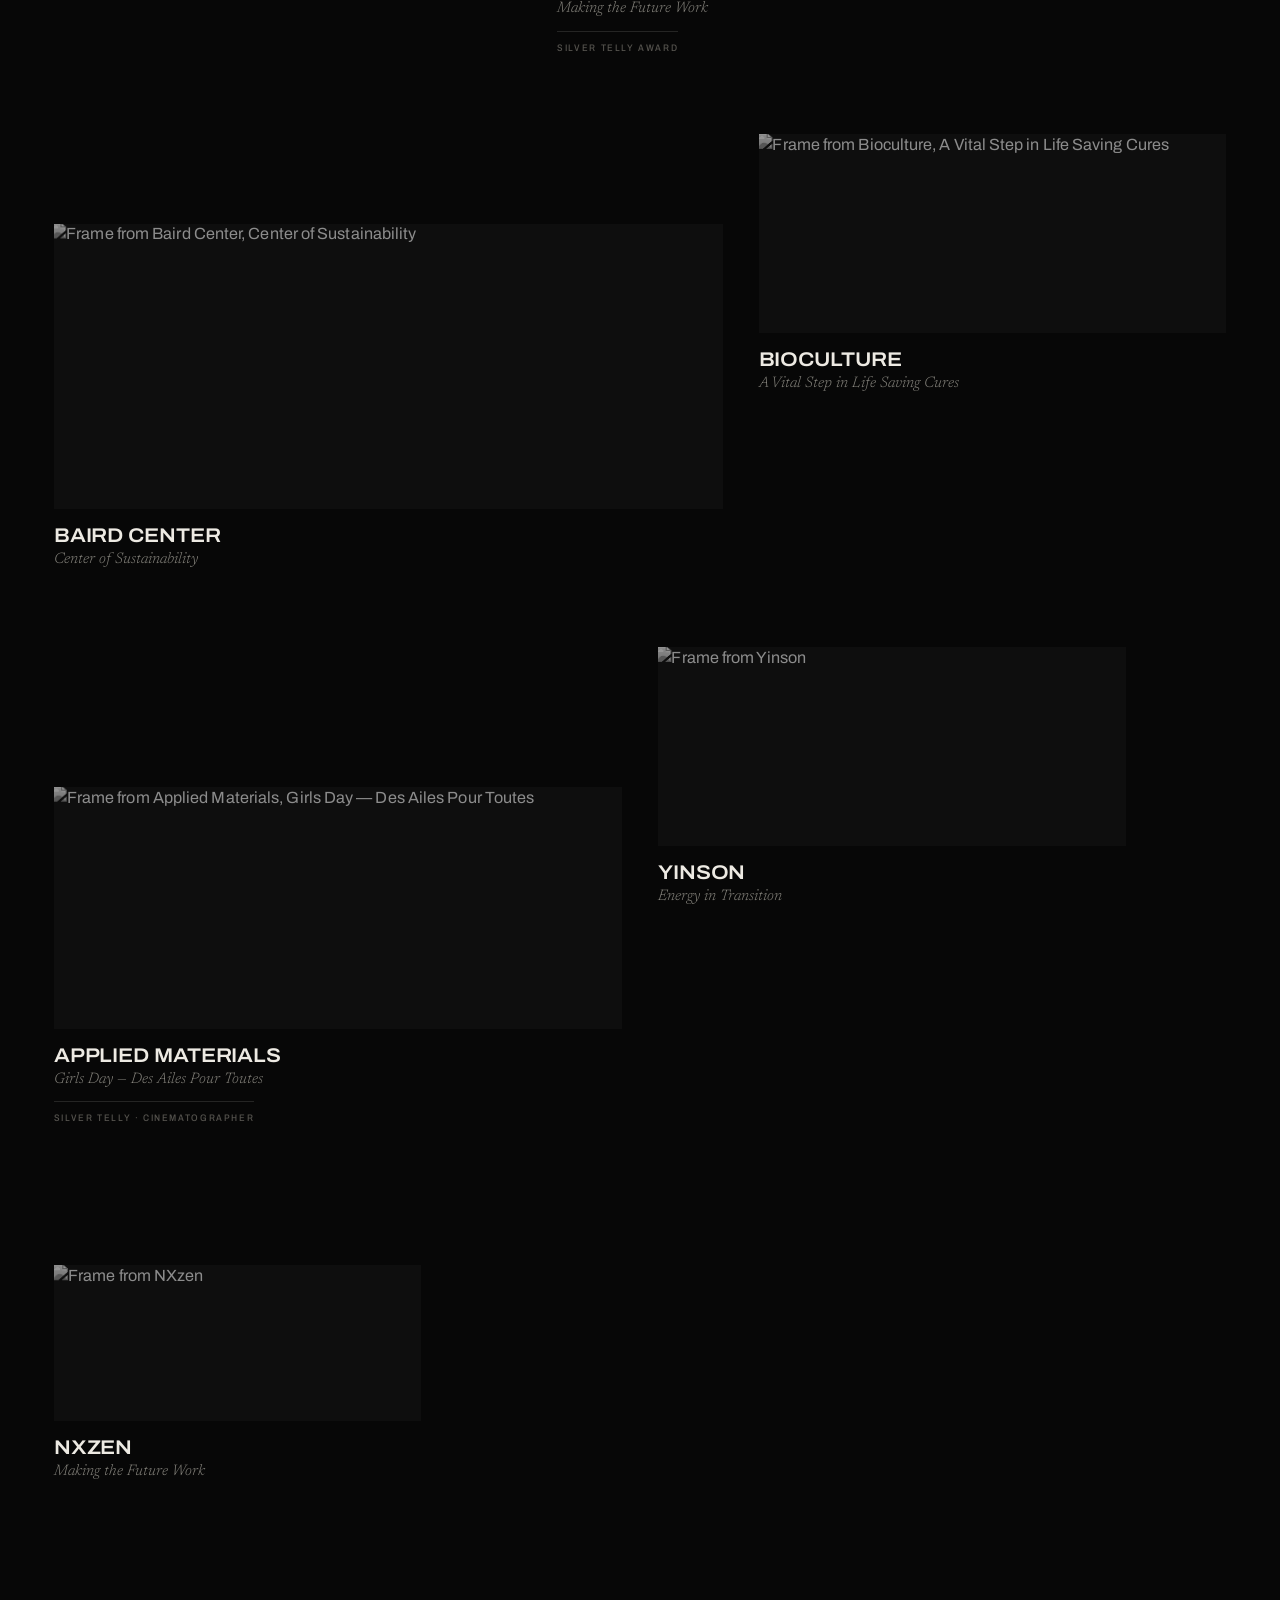
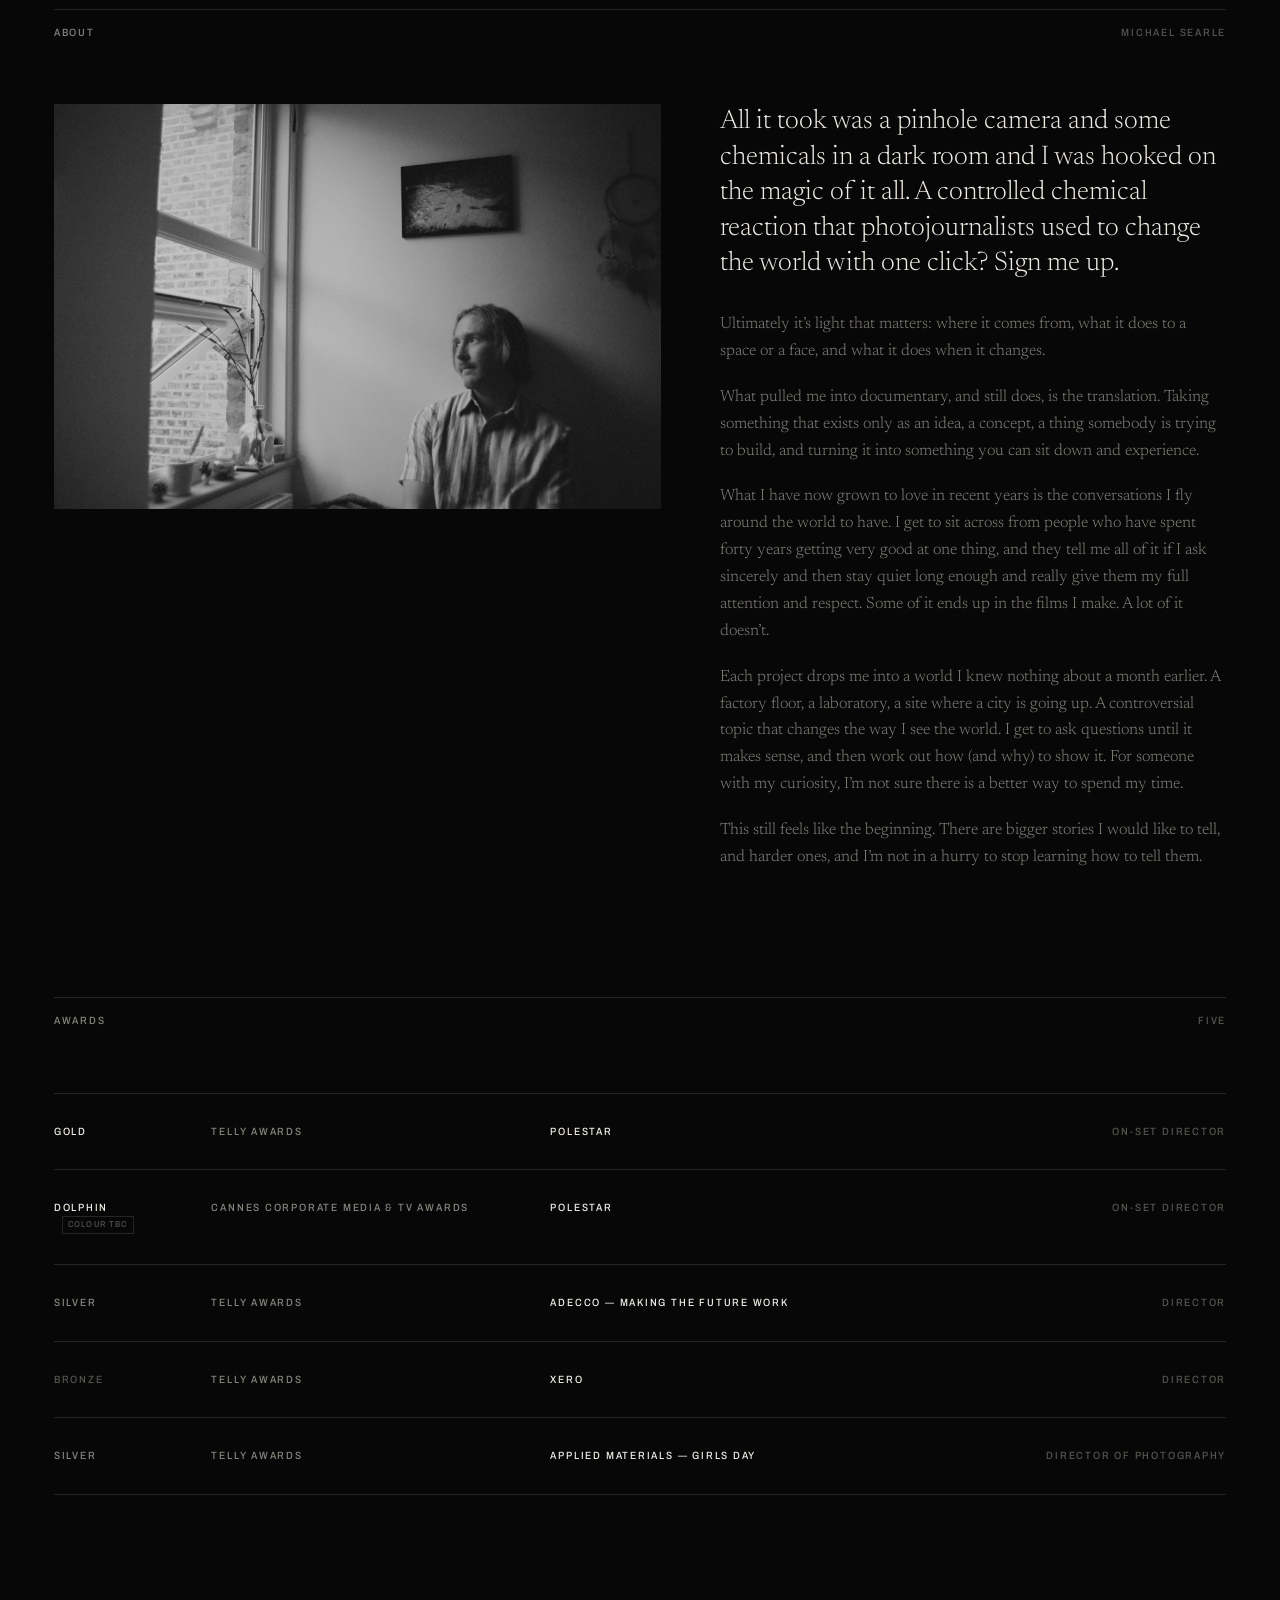
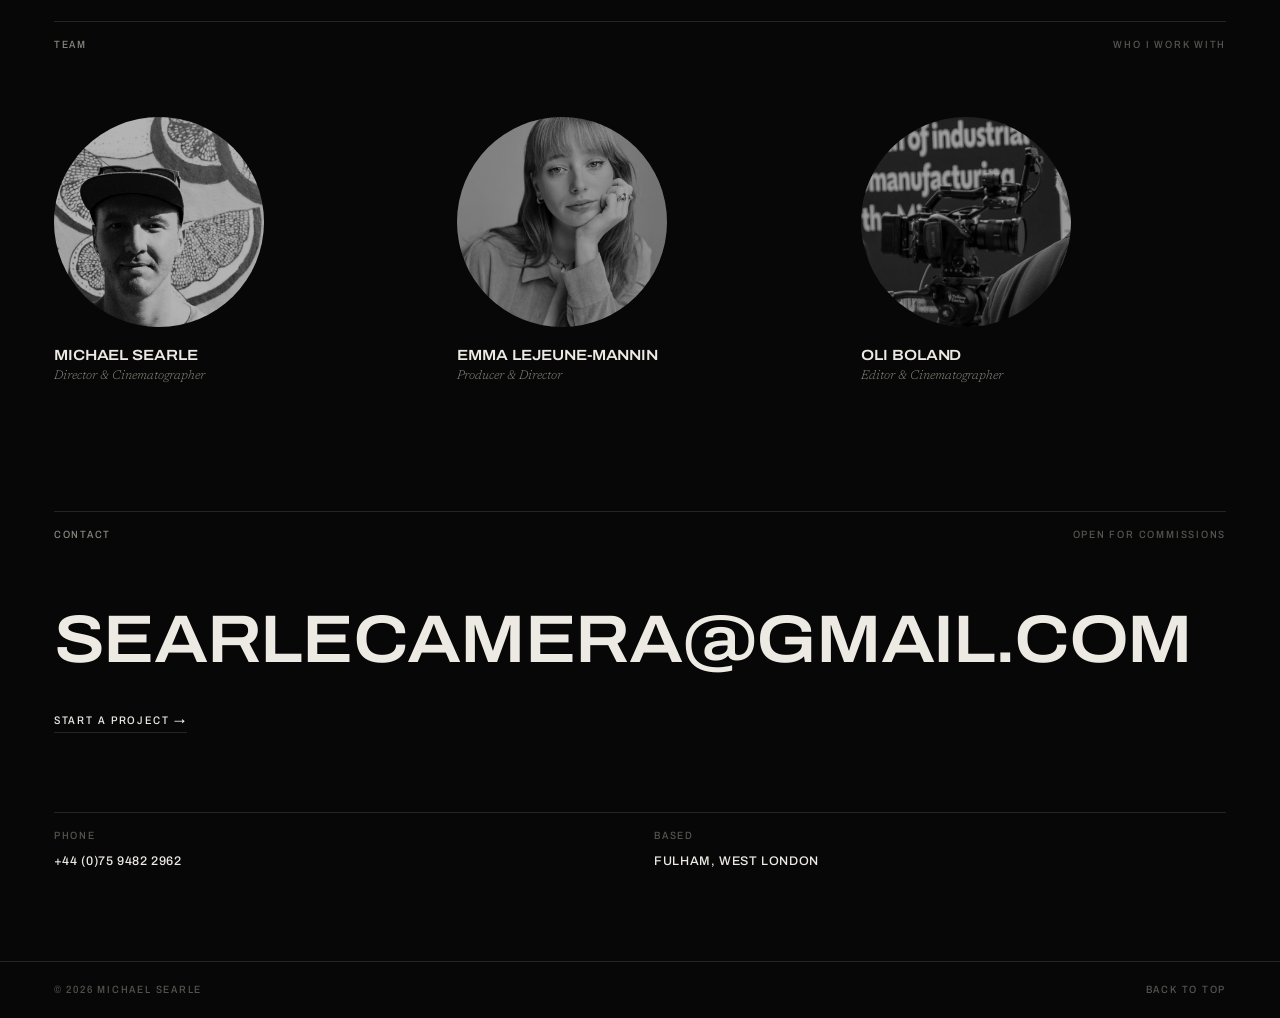
==== commit 9ae1004d: "Add team section, enquiry page and a proper share image - Team: three crew in circular portraits, mo" ====
--- a/index.html
+++ b/index.html
@@ -8,10 +8,18 @@
 <meta name="theme-color" content="#070707">
 
 <meta property="og:type" content="website">
+<meta property="og:site_name" content="Michael Searle">
+<meta property="og:url" content="https://mikeysearle.github.io/">
 <meta property="og:title" content="Michael Searle — Documentary Director &amp; Cinematographer">
 <meta property="og:description" content="Selected documentary and brand films. Director and cinematographer.">
-<meta property="og:image" content="https://img.youtube.com/vi/LLFeIwLAFyw/maxresdefault.jpg">
+<!-- The picture that shows when the link is shared. 1200x628, absolute URL:
+     WhatsApp, Slack and the rest will not follow a relative one. -->
+<meta property="og:image" content="https://mikeysearle.github.io/assets/img/share.jpg">
+<meta property="og:image:width" content="1200">
+<meta property="og:image:height" content="628">
+<meta property="og:image:alt" content="Michael Searle">
 <meta name="twitter:card" content="summary_large_image">
+<meta name="twitter:image" content="https://mikeysearle.github.io/assets/img/share.jpg">
 
 <link rel="icon" href="data:image/svg+xml,%3Csvg xmlns='http://www.w3.org/2000/svg' viewBox='0 0 32 32'%3E%3Crect width='32' height='32' fill='%23070707'/%3E%3Crect x='7' y='10' width='18' height='12' fill='none' stroke='%23EDEAE3' stroke-width='2'/%3E%3C/svg%3E">
 
@@ -30,7 +38,7 @@
   <nav class="nav" aria-label="Primary">
     <a href="#work">Work</a>
     <a href="#about">About</a>
-    <a href="#contact">Contact</a>
+    <a href="contact.html">Contact</a>
   </nav>
 </header>
 
@@ -307,6 +315,39 @@
     </ul>
   </section>
 
+  <!-- ───────────────────────── TEAM ───────────────────────── -->
+  <section id="team" class="team">
+    <p class="rail">
+      <span>Team</span>
+      <span class="rail__end">Who I work with</span>
+    </p>
+
+    <ul class="crew">
+      <li class="crew__member">
+        <span class="crew__photo">
+          <img src="assets/img/team-mikey.jpg" alt="Michael Searle" loading="lazy" decoding="async" width="700" height="700">
+        </span>
+        <span class="crew__name">Michael Searle</span>
+        <span class="crew__role">Director &amp; Cinematographer</span>
+      </li>
+      <li class="crew__member">
+        <span class="crew__photo">
+          <img src="assets/img/team-emma.jpg" alt="Emma Lejeune-Mannin" loading="lazy" decoding="async" width="700" height="700">
+        </span>
+        <span class="crew__name">Emma Lejeune-Mannin</span>
+        <span class="crew__role">Producer &amp; Director</span>
+      </li>
+      <li class="crew__member">
+        <!-- PLACEHOLDER: swap in a photo of Oli when you have one. -->
+        <span class="crew__photo">
+          <img src="assets/img/team-oli.jpg" alt="Oli Boland" loading="lazy" decoding="async" width="700" height="700">
+        </span>
+        <span class="crew__name">Oli Boland</span>
+        <span class="crew__role">Editor &amp; Cinematographer</span>
+      </li>
+    </ul>
+  </section>
+
   <!-- ───────────────────────── CONTACT ───────────────────────── -->
   <section id="contact" class="contact">
     <p class="rail">
@@ -316,6 +357,8 @@
 
     <div class="contact__body">
       <a class="contact__mail" href="mailto:searlecamera@gmail.com">searlecamera@<wbr>gmail.com</a>
+
+      <p class="contact__cta"><a href="contact.html">Start a project &rarr;</a></p>
 
       <!-- The row spreads itself across however many <li> there are, so you can
            add or remove one without touching the CSS. -->
--- a/assets/css/site.css
+++ b/assets/css/site.css
@@ -369,6 +369,62 @@
   vertical-align:1px;
 }
 
+/* ---------- team ---------- */
+
+.team{ padding:0 var(--gutter) var(--band); }
+
+.crew{
+  list-style:none; margin:0; padding:0;
+  display:grid;
+  grid-template-columns:repeat(3, minmax(0,1fr));
+  gap:clamp(14px, 3vw, 56px);
+}
+
+.crew__member{ display:block; }
+
+.crew__photo{
+  display:block;
+  width:min(100%, 210px);
+  aspect-ratio:1;
+  border-radius:50%;
+  overflow:hidden;
+  background:var(--ink-lift);
+}
+.crew__photo img{
+  width:100%; height:100%;
+  object-fit:cover;
+  /* same rule as the films: monochrome until you look at it */
+  filter:grayscale(1) contrast(1.04) brightness(.72);
+  transform:scale(1.01);
+  transition:filter .8s var(--ease), transform 1.4s var(--ease);
+}
+.crew__member:hover .crew__photo img{
+  filter:grayscale(0) contrast(1) brightness(1);
+  transform:scale(1.05);
+}
+
+.crew__name{
+  display:block;
+  margin-top:clamp(12px, 1.6vw, 20px);
+  font-variation-settings:'wdth' var(--wide);
+  font-weight:600;
+  font-size:clamp(.82rem, 1.15vw, 1.22rem);
+  line-height:1.15;
+  letter-spacing:-.004em;
+  text-transform:uppercase;
+}
+
+.crew__role{
+  display:block;
+  margin-top:4px;
+  font-family:var(--f-read);
+  font-style:italic;
+  font-weight:300;
+  font-size:clamp(.78rem, .95vw, 1.05rem);
+  line-height:1.35;
+  color:var(--haze);
+}
+
 /* ---------- contact ---------- */
 
 .contact{ padding:0 var(--gutter) clamp(70px, 10vh, 130px); }
@@ -392,6 +448,21 @@
 }
 .contact__mail:hover,
 .contact__mail:focus-visible{ background-size:100% 1px; }
+
+.contact__cta{
+  margin:clamp(26px, 3vw, 40px) 0 0;
+  font-variation-settings:'wdth' var(--narrow);
+  font-weight:500;
+  font-size:11px;
+  letter-spacing:.17em;
+  text-transform:uppercase;
+}
+.contact__cta a{
+  border-bottom:1px solid var(--rule);
+  padding-bottom:6px;
+  transition:border-color .3s var(--ease), color .3s var(--ease);
+}
+.contact__cta a:hover{ border-bottom-color:var(--paper); }
 
 .contact__links{
   list-style:none;
@@ -496,6 +567,211 @@
 body.is-locked{ overflow:hidden; }
 
 /* ============================================================
+   Contact page
+   ============================================================ */
+
+.page{ display:block; }
+
+.hero--page{ padding-bottom:clamp(40px, 6vh, 76px); }
+.hero--page .hero__line{
+  font-size:clamp(2.4rem, 9vw, 6.5rem);
+  line-height:.9;
+}
+
+.enquiry{ padding:0 var(--gutter) clamp(70px, 10vh, 120px); }
+
+.form[hidden], .sent[hidden], .form__error[hidden]{ display:none; }
+
+.form__set{
+  border:0;
+  border-top:1px solid var(--rule);
+  margin:0 0 clamp(38px, 5vw, 64px);
+  padding:clamp(22px, 3vw, 34px) 0 0;
+}
+
+.form__legend{
+  padding:0;
+  font-variation-settings:'wdth' var(--narrow);
+  font-weight:500;
+  font-size:10.5px;
+  letter-spacing:.17em;
+  text-transform:uppercase;
+  color:var(--haze);
+}
+
+.form__grid{
+  display:grid;
+  grid-template-columns:repeat(2, minmax(0,1fr));
+  gap:clamp(20px, 2.6vw, 40px);
+}
+
+.field{ display:block; margin:0 0 clamp(20px, 2.6vw, 32px); }
+.form__grid .field{ margin-bottom:0; }
+.field--narrow{ max-width:24rem; }
+
+.field__label{
+  display:block;
+  margin-bottom:9px;
+  font-variation-settings:'wdth' var(--narrow);
+  font-weight:500;
+  font-size:10.5px;
+  letter-spacing:.17em;
+  text-transform:uppercase;
+  color:var(--paper);
+}
+
+.field__req{
+  margin-left:8px;
+  font-size:8.5px;
+  letter-spacing:.14em;
+  color:var(--haze-dim);
+}
+
+.field__hint{
+  display:block;
+  margin:-4px 0 11px;
+  max-width:46ch;
+  font-family:var(--f-read);
+  font-style:italic;
+  font-weight:300;
+  font-size:.95rem;
+  line-height:1.45;
+  color:var(--haze);
+}
+
+.field__input{
+  display:block;
+  width:100%;
+  padding:11px 0;
+  border:0;
+  border-bottom:1px solid var(--rule);
+  border-radius:0;
+  background:none;
+  color:var(--paper);
+  font-family:var(--f-display);
+  font-variation-settings:'wdth' 100;
+  font-size:1rem;
+  line-height:1.4;
+  transition:border-color .3s var(--ease);
+  -webkit-appearance:none;
+  appearance:none;
+}
+.field__input::placeholder{ color:var(--haze-dim); }
+.field__input:hover{ border-bottom-color:rgba(237,234,227,.28); }
+.field__input:focus{
+  outline:none;
+  border-bottom-color:var(--paper);
+}
+.field__input--area{ resize:vertical; min-height:8em; }
+.field__input--select{
+  cursor:pointer;
+  background-image:linear-gradient(45deg,transparent 50%,var(--haze) 50%),
+                   linear-gradient(135deg,var(--haze) 50%,transparent 50%);
+  background-position:calc(100% - 11px) 1.35em, calc(100% - 6px) 1.35em;
+  background-size:5px 5px, 5px 5px;
+  background-repeat:no-repeat;
+  padding-right:26px;
+}
+.field__input--select option{ background:var(--ink); color:var(--paper); }
+
+/* checkboxes */
+.checks{ display:flex; flex-wrap:wrap; gap:10px; }
+.check{ display:inline-flex; }
+.check input{
+  position:absolute;
+  opacity:0;
+  width:1px; height:1px;
+}
+.check span{
+  display:inline-block;
+  padding:9px 14px 8px;
+  border:1px solid var(--rule);
+  color:var(--haze);
+  font-variation-settings:'wdth' var(--narrow);
+  font-weight:500;
+  font-size:10.5px;
+  letter-spacing:.15em;
+  text-transform:uppercase;
+  cursor:pointer;
+  transition:border-color .3s var(--ease), color .3s var(--ease), background .3s var(--ease);
+}
+.check:hover span{ border-color:rgba(237,234,227,.3); color:var(--paper); }
+.check input:checked + span{ background:var(--paper); border-color:var(--paper); color:var(--ink); }
+.check input:focus-visible + span{ outline:1px solid var(--paper); outline-offset:3px; }
+
+/* honeypot: off-screen, never announced, never tabbed to */
+.trap{
+  position:absolute;
+  left:-9999px;
+  width:1px; height:1px;
+  overflow:hidden;
+}
+
+.form__error{
+  margin:0 0 22px;
+  padding:12px 15px;
+  border:1px solid var(--rule);
+  border-left:2px solid var(--paper);
+  font-family:var(--f-read);
+  font-size:.98rem;
+  color:var(--paper);
+}
+
+.form__foot{ display:flex; align-items:center; flex-wrap:wrap; gap:18px; }
+
+.submit{
+  padding:15px 30px 14px;
+  background:var(--paper);
+  color:var(--ink);
+  font-variation-settings:'wdth' var(--narrow);
+  font-weight:600;
+  font-size:11px;
+  letter-spacing:.18em;
+  text-transform:uppercase;
+  transition:opacity .3s var(--ease);
+}
+.submit:hover{ opacity:.82; }
+.submit:disabled{ opacity:.45; cursor:default; }
+
+.form__note{
+  font-variation-settings:'wdth' var(--narrow);
+  font-size:10.5px;
+  letter-spacing:.15em;
+  text-transform:uppercase;
+  color:var(--haze-dim);
+}
+
+.sent{ max-width:44rem; }
+.sent__head{
+  margin:0 0 14px;
+  font-variation-settings:'wdth' var(--wide);
+  font-weight:600;
+  font-size:clamp(1.7rem, 4vw, 3rem);
+  line-height:1;
+  letter-spacing:-.02em;
+  text-transform:uppercase;
+}
+.sent__body{
+  margin:0 0 26px;
+  font-family:var(--f-read);
+  font-weight:300;
+  font-size:clamp(1rem, 1.2vw, 1.2rem);
+  line-height:1.6;
+  color:var(--haze);
+}
+.sent__back a{
+  font-variation-settings:'wdth' var(--narrow);
+  font-size:10.5px;
+  letter-spacing:.17em;
+  text-transform:uppercase;
+  border-bottom:1px solid var(--rule);
+  padding-bottom:5px;
+}
+.sent__back a:hover{ border-bottom-color:var(--paper); }
+
+.direct{ padding:0 var(--gutter) clamp(60px, 9vh, 110px); }
+
+/* ============================================================
    Responsive
    ============================================================ */
 
@@ -531,6 +807,14 @@
   .ledger__role{ order:2; text-align:right; }
   .ledger__project{ order:3; grid-column:1 / -1; margin-top:6px; }
   .ledger__award{ order:4; grid-column:1 / -1; }
+
+  .form__grid{ grid-template-columns:1fr; }
+  .form__grid .field{ margin-bottom:0; }
+  .field--narrow{ max-width:none; }
+
+  .crew{ gap:12px; }
+  .crew__name{ font-size:11.5px; letter-spacing:0; }
+  .crew__role{ font-size:11.5px; line-height:1.3; }
 
   .contact__mail{
     font-variation-settings:'wdth' 96;
@@ -587,6 +871,15 @@
   }
 
   .film__cue{ opacity:1; transform:none; }
+
+  .crew__photo img,
+  .crew__member:hover .crew__photo img{
+    filter:grayscale(calc(1 - var(--dev, 0)))
+           contrast(calc(1.04 - .04 * var(--dev, 0)))
+           brightness(calc(.66 + .34 * var(--dev, 0)));
+    transform:none;
+    transition:none;
+  }
 }
 
 /* ============================================================
@@ -605,7 +898,8 @@
   .film{ opacity:1; transform:none; }
   .hero .rail{ opacity:1; }
   .film__still,
-  .portrait img{ transform:none; }
+  .portrait img,
+  .crew__photo img{ transform:none; }
 }
 
 /* graceful fallback if the variable width axis is unavailable */
